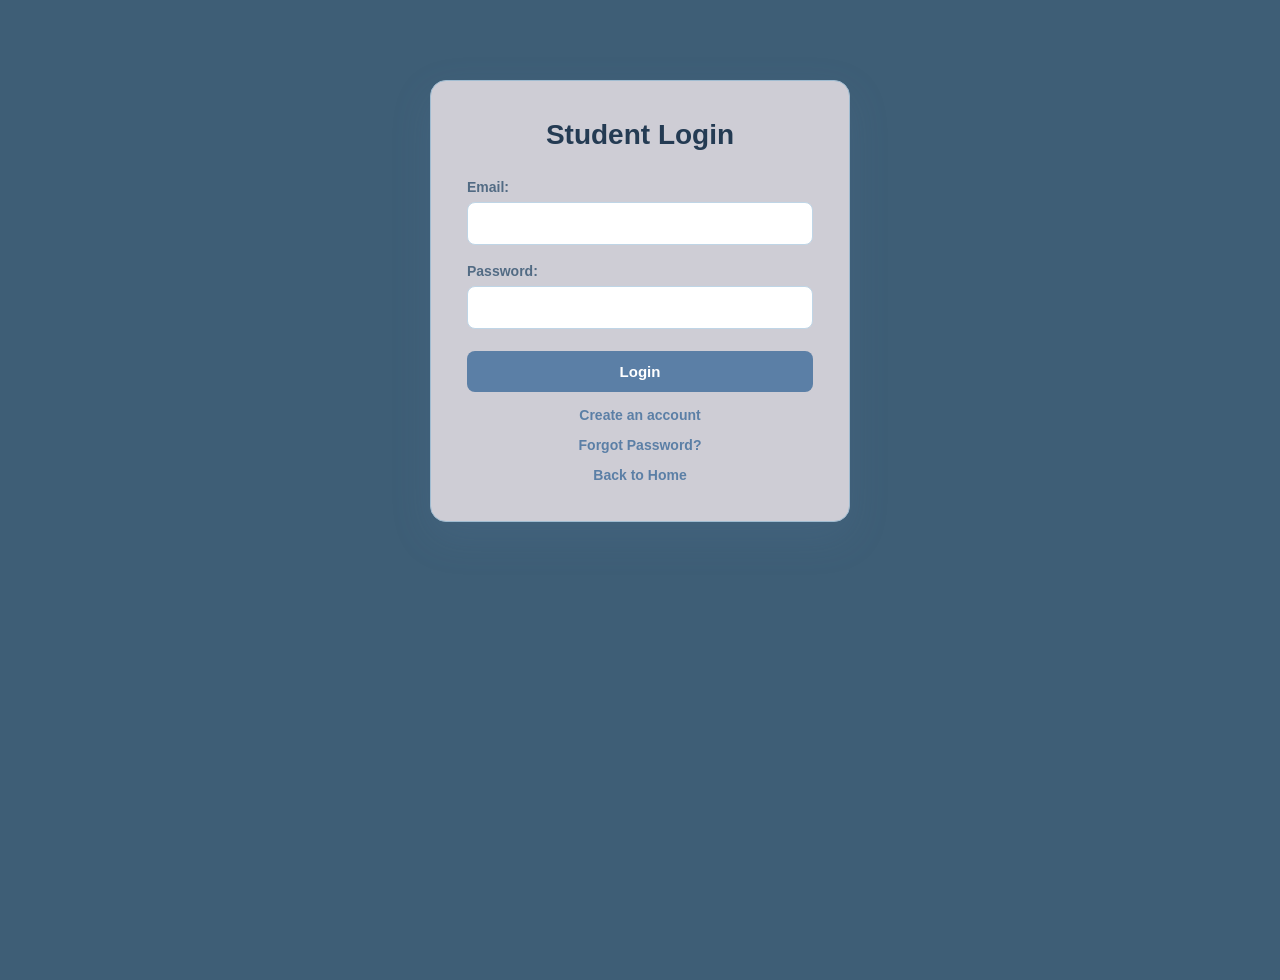
==== dashboard.html @ 6f0c1c0b "Initial project upload" ====
<!DOCTYPE html>
<html>

<head>
    <meta charset="UTF-8">
    <title>Student Dashboard - Grievance Management System</title>
    <link rel="stylesheet" href="css/style.css">
</head>

<body>

    <div class="dashboard-container">

        <!-- ================================
             DASHBOARD HEADER
        ================================= -->

        <div class="dashboard-header">

            <div>
                <span class="dashboard-label">STUDENT PORTAL</span>

                <h1>Student Dashboard</h1>

                <p>
                    Submit, track and manage your grievances.
                </p>
            </div>

            <button
                type="button"
                class="logout-button"
                onclick="logout()">
                Logout
            </button>

        </div>


        <!-- ================================
             QUICK INFO CARDS
        ================================= -->

        <div class="dashboard-cards">

            <div class="dashboard-card">
                <div class="dashboard-card-icon">G</div>

                <div>
                    <span>My Grievances</span>
                    <strong>—</strong>
                </div>
            </div>


            <div class="dashboard-card">
                <div class="dashboard-card-icon">P</div>

                <div>
                    <span>In Progress</span>
                    <strong>—</strong>
                </div>
            </div>


            <div class="dashboard-card">
                <div class="dashboard-card-icon">R</div>

                <div>
                    <span>Resolved</span>
                    <strong>—</strong>
                </div>
            </div>

        </div>


        <!-- ================================
             SUBMIT GRIEVANCE
        ================================= -->

        <div class="dashboard-section">

            <div class="section-header">

                <div>
                    <span class="section-label">NEW REQUEST</span>

                    <h2>Submit a Grievance</h2>

                    <p>
                        Provide the details of your grievance below.
                    </p>
                </div>

            </div>


            <form id="grievanceForm">

                <div class="form-grid">

                    <!-- Category -->
                    <div class="form-group">

                        <label for="categoryId">
                            Category
                        </label>

                        <select id="categoryId" required>

                            <option value="">
                                Select Category
                            </option>

                            <option value="CAT001">
                                Academic
                            </option>

                            <option value="CAT002">
                                Hostel
                            </option>

                            <option value="CAT003">
                                Transport
                            </option>

                            <option value="CAT004">
                                Faculty
                            </option>

                            <option value="CAT005">
                                Food Services
                            </option>

                            <option value="CAT006">
                                IT Support
                            </option>

                            <option value="CAT007">
                                General
                            </option>

                        </select>

                    </div>


                    <!-- Priority -->
                    <div class="form-group">

                        <label for="priority">
                            Priority
                        </label>

                        <select id="priority" required>

                            <option value="LOW">
                                Low
                            </option>

                            <option value="MEDIUM" selected>
                                Medium
                            </option>

                            <option value="HIGH">
                                High
                            </option>

                        </select>

                    </div>

                </div>


                <!-- Subject -->
                <div class="form-group">

                    <label for="subject">
                        Subject
                    </label>

                    <input
                        type="text"
                        id="subject"
                        placeholder="Enter a short title for your grievance"
                        required>

                </div>


                <!-- Description -->
                <div class="form-group">

                    <label for="description">
                        Description
                    </label>

                    <textarea
                        id="description"
                        rows="6"
                        placeholder="Describe your grievance in detail..."
                        required></textarea>

                </div>


                <button
                    type="submit"
                    class="primary-dashboard-button">

                    Submit Grievance

                </button>

            </form>

            <p id="message"></p>

        </div>


        <!-- ================================
             MY GRIEVANCES
        ================================= -->

        <div class="dashboard-section">

            <div class="section-header grievance-header">

                <div>
                    <span class="section-label">
                        TRACK REQUESTS
                    </span>

                    <h2>My Grievances</h2>

                    <p>
                        View the current status of your submitted grievances.
                    </p>
                </div>

                <button
                    type="button"
                    id="loadGrievances"
                    class="outline-dashboard-button">

                    View My Grievances

                </button>

            </div>


            <div id="grievancesList" class="grievances-list"></div>

        </div>


        <!-- ================================
             FOOTER
        ================================= -->

        <div class="dashboard-footer">

            <span>
                Cloud-Based Grievance Management System
            </span>

            <span>
                Student Portal
            </span>

        </div>

    </div>


    <!-- JavaScript -->
    <script src="js/auth.js"></script>
    <script src="js/grievance.js"></script>
    <script src="js/guard.js"></script>

<script>
    if (!checkDashboardAccess("student")) {
        throw new Error("Unauthorized access.");
    }
</script>

<script>

function logout() {

    localStorage.removeItem("accessToken");
    localStorage.removeItem("idToken");
    localStorage.removeItem("refreshToken");
    localStorage.removeItem("userEmail");

    window.location.href = "index.html";
}

</script>

</body>

</html>
---- css/style.css ----
/* ==========================================
   GLOBAL / DARK NAVY THEME
   ========================================== */

* {
    box-sizing: border-box;
}

body {
    font-family: Arial, Helvetica, sans-serif;
    background: #0B1628;
    margin: 0;
    padding: 0;
    color: #F8FAFC;
    min-height: 100vh;
}

/* ==========================================
   LOGIN / FORM CONTAINER
   ========================================== */

.container {
    width: 420px;
    max-width: calc(100% - 32px);
    margin: 80px auto;
    padding: 38px 36px;
    background: #172B46;
    border-radius: 16px;
    box-shadow: 0 15px 40px rgba(0, 0, 0, 0.35);
    border: 1px solid #29415F;
}

/* Page Heading */

.container h1 {
    text-align: center;
    margin: 0 0 28px;
    font-size: 28px;
    font-weight: 700;
    color: #F8FAFC;
}

/* Form Labels */

label {
    display: block;
    margin-top: 18px;
    margin-bottom: 7px;
    font-size: 14px;
    font-weight: 600;
    color: #D8E1EC;
}

/* ==========================================
   INPUTS
   ========================================== */

input,
select,
textarea {
    width: 100%;
    padding: 12px 14px;
    border: 1px solid #17375d;
    border-radius: 8px;
    background: #0F2036;
    color: #F8FAFC;
    font-family: Arial, Helvetica, sans-serif;
    font-size: 15px;
    outline: none;
    transition: border-color 0.2s ease,
                box-shadow 0.2s ease;
}

input::placeholder,
textarea::placeholder {
    color: #8191A6;
}

input:focus,
select:focus,
textarea:focus {
    border-color: #D4A64A;
    box-shadow: 0 0 0 3px rgba(212, 166, 74, 0.15);
}

/* Textarea */

textarea {
    resize: vertical;
    min-height: 110px;
}

/* ==========================================
   BUTTONS
   ========================================== */

button {
    width: 100%;
    padding: 12px 16px;
    margin-top: 22px;
    cursor: pointer;
    border: none;
    border-radius: 8px;
    background: #1E3A5F;
    color: #FFFFFF;
    font-size: 15px;
    font-weight: 600;
    transition: background 0.2s ease,
                transform 0.1s ease;
}

button:hover {
    background: #D4A64A;
    color: #0B1628;
}

button:active {
    transform: translateY(1px);
}

/* ==========================================
   MESSAGES
   ========================================== */

#message {
    margin-top: 16px;
    text-align: center;
    font-size: 14px;
    line-height: 1.5;
}

/* ==========================================
   LOGIN LINKS
   ========================================== */

.container a {
    display: block;
    text-align: center;
    margin-top: 14px;
    color: #D4A64A;
    text-decoration: none;
    font-size: 14px;
    font-weight: 600;
}

.container a:hover {
    color: #E6C36A;
    text-decoration: underline;
}

/* ==========================================
   HOME PAGE
   ========================================== */

.home-container {
    width: 1150px;
    max-width: calc(100% - 40px);
    margin: 60px auto;
    text-align: center;
}

/* Header */

.home-header {
    text-align: center;
    margin-bottom: 45px;
}

.home-header h1 {
    margin: 0 0 14px;
    font-size: 36px;
    font-weight: 700;
    color: #F8FAFC;
    letter-spacing: -0.5px;
}

.home-header h1 span {
    color: #D4A64A;
}

.home-header p {
    margin: 0;
    color: #AAB7C8;
    font-size: 16px;
}

/* Description */

.home-description {
    color: #AAB7C8;
    font-size: 15px;
    line-height: 1.6;
    margin: 15px 0 20px;
}

/* AWS Status */

.aws-status {
    display: inline-block;
    padding: 9px 14px;
    margin: 5px 0 20px;
    border-radius: 8px;
    background: #123A32;
    color: #6EE7B7;
    font-size: 14px;
    font-weight: 600;
}

/* ==========================================
   HOME BUTTONS
   ========================================== */

.home-button {
    display: block;
    width: 100%;
    padding: 12px 16px;
    margin-top: 14px;
    border-radius: 8px;
    background: #1E3A5F;
    color: #FFFFFF !important;
    text-decoration: none;
    font-size: 15px;
    font-weight: 600;
    transition: background 0.2s ease,
                transform 0.1s ease;
}

.home-button:hover {
    background: #D4A64A;
    color: #0B1628 !important;
    text-decoration: none !important;
}

.home-button.secondary {
    background: transparent;
    color: #D4A64A !important;
    border: 1px solid #D4A64A;
}

.home-button.secondary:hover {
    background: #D4A64A;
    color: #0B1628 !important;
}

/* ==========================================
   ROLE CARDS
   ========================================== */

.role-container {
    display: grid;
    grid-template-columns: repeat(3, 1fr);
    gap: 28px;
}

.role-card {
    position: relative;
    background: #1E3A5F;
    border: 1px solid #416487;
    border-radius: 18px;
    padding: 36px 28px 30px;
    text-align: center;
    box-shadow: 0 15px 35px rgba(0, 0, 0, 0.30);
    overflow: hidden;
    transition: transform 0.25s ease,
                box-shadow 0.25s ease,
                border-color 0.25s ease;
}

.role-card::before {
    content: "";
    position: absolute;
    top: 0;
    left: 0;
    right: 0;
    height: 5px;
    background: #D4A64A;
}

.role-card:hover {
    transform: translateY(-6px);
    border-color: #D4A64A;
    box-shadow: 0 20px 45px rgba(0, 0, 0, 0.45);
}
/* ==========================================
   ROLE ICONS
   ========================================== */

.role-icon {
    width: 68px;
    height: 68px;
    margin: 0 auto 18px;
    display: flex;
    align-items: center;
    justify-content: center;
    border-radius: 50%;

    background: #0F2036;
    border: 2px solid #D4A64A;
    color: #E6C36A;

    font-size: 32px;
}

/* ==========================================
   ROLE TITLES
   ========================================== */

.role-card h2 {
    margin: 0 0 12px;
    color: #F8FAFC;
    font-size: 22px;
}

/* ==========================================
   ROLE DESCRIPTION
   ========================================== */

.role-card p {
    min-height: 70px;
    margin: 0;
    color: #AAB7C8;
    font-size: 14px;
    line-height: 1.7;
}

/* ==========================================
   ROLE LOGIN BUTTONS
   ========================================== */

.role-card .home-button {
    display: block;
    width: 100%;
    margin-top: 24px;
    padding: 12px 16px;
    border-radius: 10px;

    background: linear-gradient(
        135deg,
        #E6C36A,
        #D4A64A
    );

    color: #0B1628 !important;
    text-decoration: none;
    font-size: 14px;
    font-weight: 700;

    border: none;

    box-shadow: 0 5px 18px rgba(212, 166, 74, 0.25);

    transition: transform 0.2s ease,
                box-shadow 0.2s ease,
                background 0.2s ease;
}

.role-card .home-button:hover {
    background: linear-gradient(
        135deg,
        #F0D27F,
        #E6C36A
    );

    color: #0B1628 !important;

    transform: translateY(-2px);

    box-shadow: 0 8px 25px rgba(212, 166, 74, 0.45);

    text-decoration: none !important;
}

.role-card .home-button:active {
    transform: translateY(0);
}
/* ==========================================
   GOLD ACCENT
   ========================================== */

.gold-accent {
    color: #D4A64A;
}

.gold-border {
    border-color: #D4A64A;
}

/* ==========================================
   RESPONSIVE
   ========================================== */

@media (max-width: 850px) {

    .role-container {
        grid-template-columns: 1fr;
        max-width: 500px;
        margin: auto;
    }

    .home-container {
        margin: 75px auto;
    }

    .home-header h1 {
        font-size: 28px;
    }
}

@media (max-width: 600px) {

    .container {
        margin: 30px auto;
        padding: 28px 22px;
    }

    .container h1 {
        font-size: 24px;
    }
}
/* ==========================================
   STUDENT DASHBOARD
   ========================================== */

.dashboard-container {
    width: 1150px;
    max-width: calc(100% - 40px);
    margin: 40px auto;
}


/* ==========================================
   DASHBOARD HEADER
   ========================================== */

.dashboard-header {
    display: flex;
    justify-content: space-between;
    align-items: center;
    gap: 20px;
    margin-bottom: 30px;
}

.dashboard-label {
    display: inline-block;
    margin-bottom: 8px;
    color: #D4A64A;
    font-size: 12px;
    font-weight: 700;
    letter-spacing: 1.5px;
}

.dashboard-header h1 {
    margin: 0;
    color: #F8FAFC;
    font-size: 34px;
    font-weight: 700;
}

.dashboard-header p {
    margin: 8px 0 0;
    color: #AAB7C8;
    font-size: 15px;
}


/* ==========================================
   LOGOUT BUTTON
   ========================================== */

.logout-button {
    width: auto;
    min-width: 100px;
    margin: 0;
    padding: 10px 18px;
    background: transparent;
    color: #D4A64A;
    border: 1px solid #D4A64A;
    border-radius: 8px;
}

.logout-button:hover {
    background: #D4A64A;
    color: #0B1628;
}


/* ==========================================
   DASHBOARD SUMMARY CARDS
   ========================================== */

.dashboard-cards {
    display: grid;
    grid-template-columns: repeat(3, 1fr);
    gap: 20px;
    margin-bottom: 25px;
}

.dashboard-card {
    display: flex;
    align-items: center;
    gap: 16px;
    padding: 22px;
    background: #172B46;
    border: 1px solid #29415F;
    border-radius: 14px;
    box-shadow: 0 10px 25px rgba(0, 0, 0, 0.22);
}

.dashboard-card-icon {
    width: 48px;
    height: 48px;

    display: flex;
    align-items: center;
    justify-content: center;

    border-radius: 12px;

    background: #0F2036;
    border: 1px solid #D4A64A;

    color: #D4A64A;
    font-size: 21px;
}

.dashboard-card span {
    display: block;
    margin-bottom: 4px;
    color: #AAB7C8;
    font-size: 13px;
}

.dashboard-card strong {
    color: #F8FAFC;
    font-size: 22px;
}


/* ==========================================
   DASHBOARD SECTIONS
   ========================================== */

.dashboard-section {
    margin-bottom: 25px;
    padding: 30px;

    background: #172B46;
    border: 1px solid #29415F;
    border-radius: 16px;

    box-shadow: 0 12px 30px rgba(0, 0, 0, 0.25);
}

.section-header {
    margin-bottom: 25px;
}

.section-label {
    color: #D4A64A;
    font-size: 11px;
    font-weight: 700;
    letter-spacing: 1.4px;
}

.section-header h2 {
    margin: 6px 0 5px;
    color: #F8FAFC;
    font-size: 23px;
}

.section-header p {
    margin: 0;
    color: #AAB7C8;
    font-size: 14px;
}


/* ==========================================
   FORM GRID
   ========================================== */

.form-grid {
    display: grid;
    grid-template-columns: 1fr 1fr;
    gap: 20px;
}


/* ==========================================
   FORM GROUP
   ========================================== */

.form-group {
    margin-bottom: 20px;
}

.form-group label {
    display: block;
    margin: 0 0 8px;

    color: #D8E1EC;
    font-size: 14px;
    font-weight: 600;
}


/* ==========================================
   DASHBOARD INPUTS
   ========================================== */

.dashboard-section input,
.dashboard-section select,
.dashboard-section textarea {
    width: 100%;
    padding: 13px 14px;

    background: #0F2036;
    border: 1px solid #3A506B;
    border-radius: 9px;

    color: #F8FAFC;
    font-size: 14px;

    outline: none;

    transition:
        border-color 0.2s ease,
        box-shadow 0.2s ease;
}

.dashboard-section input::placeholder,
.dashboard-section textarea::placeholder {
    color: #8191A6;
}

.dashboard-section input:focus,
.dashboard-section select:focus,
.dashboard-section textarea:focus {
    border-color: #D4A64A;

    box-shadow:
        0 0 0 3px rgba(212, 166, 74, 0.14);
}

.dashboard-section textarea {
    resize: vertical;
    min-height: 140px;
}


/* ==========================================
   PRIMARY DASHBOARD BUTTON
   ========================================== */

.primary-dashboard-button {
    width: auto;
    min-width: 190px;

    margin-top: 4px;

    padding: 13px 22px;

    background: linear-gradient(
        135deg,
        #D4A64A,
        #E6C36A
    );

    color: #0B1628;

    border-radius: 9px;
    font-weight: 700;

    box-shadow:
        0 5px 15px rgba(212, 166, 74, 0.25);
}

.primary-dashboard-button:hover {
    background: linear-gradient(
        135deg,
        #E6C36A,
        #D4A64A
    );

    color: #0B1628;

    transform: translateY(-2px);
}


/* ==========================================
   GRIEVANCE HEADER
   ========================================== */

.grievance-header {
    display: flex;
    justify-content: space-between;
    align-items: center;
    gap: 20px;
}


/* ==========================================
   OUTLINE BUTTON
   ========================================== */

.outline-dashboard-button {
    width: auto;
    margin: 0;

    padding: 11px 18px;

    background: transparent;
    color: #D4A64A;

    border: 1px solid #D4A64A;
    border-radius: 8px;

    font-size: 14px;
    font-weight: 600;
}

.outline-dashboard-button:hover {
    background: #D4A64A;
    color: #0B1628;
}


/* ==========================================
   GRIEVANCE LIST
   ========================================== */

.grievances-list {
    margin-top: 10px;
}


/* ==========================================
   MESSAGE
   ========================================== */

#message {
    margin: 15px 0 0;

    color: #D4A64A;
    font-size: 14px;
}


/* ==========================================
   DASHBOARD FOOTER
   ========================================== */

.dashboard-footer {
    display: flex;
    justify-content: space-between;

    padding: 20px 5px;

    color: #718096;
    font-size: 12px;

    border-top: 1px solid #29415F;
}


/* ==========================================
   DASHBOARD RESPONSIVE
   ========================================== */

@media (max-width: 850px) {

    .dashboard-container {
        margin: 30px auto;
    }

    .dashboard-cards {
        grid-template-columns: 1fr;
    }

    .form-grid {
        grid-template-columns: 1fr;
    }

    .grievance-header {
        flex-direction: column;
        align-items: flex-start;
    }

    .dashboard-header {
        align-items: flex-start;
    }

}


@media (max-width: 600px) {

    .dashboard-container {
        max-width: calc(100% - 24px);
        margin: 20px auto;
    }

    .dashboard-section {
        padding: 22px 18px;
    }

    .dashboard-header {
        flex-direction: column;
    }

    .dashboard-header h1 {
        font-size: 28px;
    }

    .dashboard-footer {
        flex-direction: column;
        gap: 8px;
    }

}
/* ==========================================
   SOFT BLUE THEME
   Applies to Home, Login & All Dashboards
   ========================================== */

/* ---------- GLOBAL ---------- */

body {
    background: #3e5e76;
    color: #16293c;
}


/* ---------- LOGIN / FORM CONTAINER ---------- */

.container {
    background: #cecdd5;
    border: 1px solid #a0bcd1;
    box-shadow: 0 15px 40px rgba(91, 127, 166, 0.15);
}

.container h1 {
    color: #243B53;
}

label {
    color: #526B84;
}


/* ---------- INPUTS ---------- */

input,
select,
textarea {
    background: #FFFFFF;
    color: #243B53;
    border: 1px solid #BFD5E6;
}

input::placeholder,
textarea::placeholder {
    color: #8AA0B5;
}

input:focus,
select:focus,
textarea:focus {
    border-color: #6FA8D6;
    box-shadow: 0 0 0 3px rgba(111, 168, 214, 0.15);
}


/* ---------- BUTTONS ---------- */

button {
    background: #5B7FA6;
    color: #FFFFFF;
}

button:hover {
    background: #6FA8D6;
    color: #FFFFFF;
}


/* ---------- LOGIN LINKS ---------- */

.container a {
    color: #5B7FA6;
}

.container a:hover {
    color: #6FA8D6;
}


/* ==========================================
   HOME PAGE
   ========================================== */

.home-header h1 {
    color: #243B53;
}

.home-header h1 span {
    color: #5B7FA6;
}

.home-header p,
.home-description {
    color: #61788F;
}


/* AWS Status */

.aws-status {
    background: #E5F2FA;
    color: #4D8DB8;
}


/* ==========================================
   HOME BUTTONS
   ========================================== */

.home-button {
    display: block;
    width: 100%;
    padding: 12px 16px;
    margin-top: 14px;
    border-radius: 8px;

    background: #4F7196;
    color: #FFFFFF !important;

    text-decoration: none;
    font-size: 15px;
    font-weight: 600;

    transition:
        background 0.2s ease,
        transform 0.1s ease;
}

.home-button:hover {
    background: #3F6082;
    color: #FFFFFF !important;
    text-decoration: none !important;
}

.home-button.secondary {
    background: transparent;
    color: #4F7196 !important;
    border: 1px solid #4F7196;
}

.home-button.secondary:hover {
    background: #DCEAF5;
    color: #3F6082 !important;
}


/* ==========================================
   ROLE CARDS
   ========================================== */

.role-card {
    background: #FFFFFF;
    border: 1px solid #DCEAF5;
    box-shadow: 0 15px 35px rgba(91, 127, 166, 0.15);
}

.role-card::before {
    background: #6FA8D6;
}

.role-card:hover {
    border-color: #6FA8D6;
    box-shadow: 0 20px 45px rgba(91, 127, 166, 0.20);
}


/* Role icons */

.role-icon {
    background: #F0F6FA;
    border: 2px solid #6FA8D6;
    color: #5B7FA6;
}


/* Role titles */

.role-card h2 {
    color: #243B53;
}


/* Role descriptions */

.role-card p {
    color: #61788F;
}


/* Role login buttons */

.role-card .home-button {
    background: #4F7196;
    color: #FFFFFF !important;

    box-shadow: 0 5px 18px rgba(79, 113, 150, 0.20);
}

.role-card .home-button:hover {
    background: #3F6082;
    color: #FFFFFF !important;

    transform: translateY(-2px);

    box-shadow: 0 8px 25px rgba(79, 113, 150, 0.30);
}


/* ==========================================
   REPLACE GOLD ACCENTS WITH BLUE
   ========================================== */

.gold-accent {
    color: #5B7FA6;
}

.gold-border {
    border-color: #6FA8D6;
}


/* ==========================================
   DASHBOARD
   ========================================== */

.dashboard-container {
    background: transparent;
}


/* Dashboard header */

.dashboard-label {
    color: #5B7FA6;
}

.dashboard-header h1 {
    color: #243B53;
}

.dashboard-header p {
    color: #61788F;
}


/* ==========================================
   LOGOUT BUTTON
   ========================================== */

.logout-button {
    background: transparent;
    color: #5B7FA6;
    border: 1px solid #6FA8D6;
}

.logout-button:hover {
    background: #6FA8D6;
    color: #FFFFFF;
}


/* ==========================================
   DASHBOARD SUMMARY CARDS
   ========================================== */

.dashboard-card {
    background: #FFFFFF;
    border: 1px solid #DCEAF5;
    box-shadow: 0 10px 25px rgba(91, 127, 166, 0.10);
}

.dashboard-card-icon {
    background: #F0F6FA;
    border: 1px solid #6FA8D6;
    color: #5B7FA6;
}

.dashboard-card span {
    color: #61788F;
}

.dashboard-card strong {
    color: #243B53;
}


/* ==========================================
   DASHBOARD SECTIONS
   ========================================== */

.dashboard-section {
    background: #FFFFFF;
    border: 1px solid #DCEAF5;
    box-shadow: 0 12px 30px rgba(91, 127, 166, 0.12);
}


/* Section headings */

.section-label {
    color: #5B7FA6;
}

.section-header h2 {
    color: #243B53;
}

.section-header p {
    color: #61788F;
}


/* ==========================================
   FORM GROUPS
   ========================================== */

.form-group label {
    color: #526B84;
}


/* ==========================================
   DASHBOARD INPUTS
   ========================================== */

.dashboard-section input,
.dashboard-section select,
.dashboard-section textarea {
    background: #FFFFFF;
    border: 1px solid #BFD5E6;
    color: #243B53;
}

.dashboard-section input::placeholder,
.dashboard-section textarea::placeholder {
    color: #8AA0B5;
}

.dashboard-section input:focus,
.dashboard-section select:focus,
.dashboard-section textarea:focus {
    border-color: #6FA8D6;

    box-shadow:
        0 0 0 3px rgba(111, 168, 214, 0.14);
}


/* ==========================================
   PRIMARY DASHBOARD BUTTON
   ========================================== */

.primary-dashboard-button {
    background: linear-gradient(
        135deg,
        #6FA8D6,
        #5B7FA6
    );

    color: #FFFFFF;

    box-shadow:
        0 5px 15px rgba(91, 127, 166, 0.20);
}

.primary-dashboard-button:hover {
    background: linear-gradient(
        135deg,
        #7DB5DE,
        #6FA8D6
    );

    color: #FFFFFF;
}


/* ==========================================
   OUTLINE BUTTON
   ========================================== */

.outline-dashboard-button {
    background: transparent;
    color: #5B7FA6;
    border: 1px solid #6FA8D6;
}

.outline-dashboard-button:hover {
    background: #DCEAF5;
    color: #3F668C;
}


/* ==========================================
   MESSAGE
   ========================================== */

#message {
    color: #5B7FA6;
}


/* ==========================================
   DASHBOARD FOOTER
   ========================================== */

.dashboard-footer {
    color: #7A90A5;
    border-top: 1px solid #DCEAF5;
}
/* =========================================================
   FINAL COMMON BLUE THEME
   Home + Student Dashboard + Staff Dashboard + Admin Dashboard
   ========================================================= */

:root {
    --main-blue: #1E4F7A;
    --dark-blue: #163E61;
    --light-blue: #DCEAF5;
    --page-bg: #F4F8FB;
    --white: #FFFFFF;
    --text-dark: #243B53;
    --text-light: #61788F;
    --border-blue: #BFD5E6;
}


/* =========================================================
   HOME PAGE
   ========================================================= */

.home-button {
    background: #1E4F7A !important;
    color: #FFFFFF !important;
    border: 1px solid #1E4F7A !important;
}

.home-button:hover {
    background: #163E61 !important;
    color: #FFFFFF !important;
    border-color: #163E61 !important;
}

.home-button.secondary {
    background: #FFFFFF !important;
    color: #1E4F7A !important;
    border: 1px solid #1E4F7A !important;
}

.home-button.secondary:hover {
    background: #DCEAF5 !important;
    color: #163E61 !important;
}


/* Role cards on Home */
.role-card .home-button {
    background: #1E4F7A !important;
    color: #FFFFFF !important;
    box-shadow: 0 5px 18px rgba(30, 79, 122, 0.20) !important;
}

.role-card .home-button:hover {
    background: #163E61 !important;
    color: #FFFFFF !important;
}


/* =========================================================
   ALL DASHBOARDS
   ========================================================= */

.dashboard-container {
    background: #F4F8FB !important;
}


/* Dashboard Header */

.dashboard-header {
    background: #1E4F7A !important;
    color: #FFFFFF !important;
    border-color: #1E4F7A !important;
    box-shadow: 0 8px 25px rgba(30, 79, 122, 0.18) !important;
}

.dashboard-header h1,
.dashboard-header p {
    color: #FFFFFF !important;
}


/* Dashboard Cards */

.dashboard-card {
    background: #FFFFFF !important;
    border: 1px solid #DCEAF5 !important;
    color: #243B53 !important;
}

.dashboard-card-icon {
    background: #DCEAF5 !important;
    color: #1E4F7A !important;
}

.dashboard-card span {
    color: #61788F !important;
}

.dashboard-card strong {
    color: #1E4F7A !important;
}


/* Dashboard Sections */

.dashboard-section {
    background: #FFFFFF !important;
    border: 1px solid #DCEAF5 !important;
    box-shadow: 0 6px 20px rgba(30, 79, 122, 0.08) !important;
}

.dashboard-section h2,
.section-header h2 {
    color: #1E4F7A !important;
}

.dashboard-section p,
.section-header p {
    color: #61788F !important;
}


/* =========================================================
   DASHBOARD INPUTS
   ========================================================= */

.dashboard-section input,
.dashboard-section select,
.dashboard-section textarea {
    background: #FFFFFF !important;
    color: #243B53 !important;
    border: 1px solid #BFD5E6 !important;
}

.dashboard-section input:focus,
.dashboard-section select:focus,
.dashboard-section textarea:focus {
    border-color: #1E4F7A !important;
    box-shadow: 0 0 0 3px rgba(30, 79, 122, 0.12) !important;
    outline: none !important;
}

.dashboard-section label,
.form-group label {
    color: #243B53 !important;
}


/* =========================================================
   DASHBOARD BUTTONS
   ========================================================= */

/* Main buttons */

.primary-dashboard-button {
    width: auto !important;
    min-width: 150px !important;

    padding: 9px 18px !important;

    background: #1E4F7A !important;
    color: #FFFFFF !important;

    border: none !important;
    border-radius: 7px !important;

    font-size: 14px !important;
    font-weight: 600 !important;

    cursor: pointer;
    transition: 0.2s ease;
}

.primary-dashboard-button:hover {
    background: #163E61 !important;
}


/* Outline buttons */

.outline-dashboard-button {
    width: auto !important;
    min-width: 130px !important;

    padding: 8px 18px !important;

    background: #FFFFFF !important;
    color: #1E4F7A !important;

    border: 1px solid #1E4F7A !important;
    border-radius: 7px !important;

    font-size: 14px !important;
    font-weight: 600 !important;

    cursor: pointer;
}

.outline-dashboard-button:hover {
    background: #DCEAF5 !important;
    color: #163E61 !important;
}


/* Any normal button inside dashboard */

.dashboard-section button {
    width: auto !important;
    min-width: 150px !important;

    padding: 9px 18px !important;

    background: #1E4F7A !important;
    color: #FFFFFF !important;

    border: none !important;
    border-radius: 7px !important;

    font-size: 14px !important;
    font-weight: 600 !important;

    cursor: pointer;
}

.dashboard-section button:hover {
    background: #163E61 !important;
}


/* =========================================================
   LOGOUT BUTTON
   ========================================================= */

.logout-button {
    background: #1E4F7A !important;
    color: #FFFFFF !important;

    border: none !important;
    border-radius: 7px !important;

    padding: 8px 16px !important;
    font-size: 14px !important;
}

.logout-button:hover {
    background: #163E61 !important;
}


/* =========================================================
   GRIEVANCE LIST
   ========================================================= */

.grievances-list {
    background: #F8FBFD !important;
    border: 1px solid #DCEAF5 !important;
}

.grievance-header {
    background: #DCEAF5 !important;
    color: #1E4F7A !important;
}


/* =========================================================
   MESSAGES / FOOTER
   ========================================================= */

#message,
#statusMessage,
#updateMessage,
#assignMessage {
    color: #61788F !important;
}

.dashboard-footer {
    color: #61788F !important;
}
/* ==========================================
   STUDENT DASHBOARD - COMMON BLUE THEME
   ========================================== */

.dashboard-container {
    background: #F4F8FB !important;
    color: #243B53 !important;
}

.dashboard-header {
    background: #1E4F7A !important;
    color: #FFFFFF !important;
}

.dashboard-header h1,
.dashboard-header p,
.dashboard-label {
    color: #FFFFFF !important;
}

.dashboard-label {
    color: #DCEAF5 !important;
}

.dashboard-card {
    background: #FFFFFF !important;
    border: 1px solid #DCEAF5 !important;
    color: #243B53 !important;
}

.dashboard-card-icon {
    background: #DCEAF5 !important;
    color: #1E4F7A !important;
}

.dashboard-card span {
    color: #61788F !important;
}

.dashboard-card strong {
    color: #1E4F7A !important;
}

.dashboard-section {
    background: #FFFFFF !important;
    border: 1px solid #DCEAF5 !important;
}

.section-label {
    color: #1E4F7A !important;
}

.section-header h2 {
    color: #1E4F7A !important;
}

.section-header p {
    color: #61788F !important;
}

.form-group label {
    color: #243B53 !important;
}

.form-group input,
.form-group select,
.form-group textarea {
    background: #FFFFFF !important;
    color: #243B53 !important;
    border: 1px solid #BFD5E6 !important;
}

.form-group input::placeholder,
.form-group textarea::placeholder {
    color: #8AA0B5 !important;
}

.form-group input:focus,
.form-group select:focus,
.form-group textarea:focus {
    border-color: #1E4F7A !important;
    box-shadow: 0 0 0 3px rgba(30, 79, 122, 0.12) !important;
}

.primary-dashboard-button {
    width: auto !important;
    min-width: 150px !important;
    background: #1E4F7A !important;
    color: #FFFFFF !important;
    border: none !important;
    padding: 10px 20px !important;
    border-radius: 7px !important;
    font-size: 14px !important;
}

.primary-dashboard-button:hover {
    background: #163E61 !important;
}

.outline-dashboard-button {
    width: auto !important;
    min-width: 150px !important;
    background: #FFFFFF !important;
    color: #1E4F7A !important;
    border: 1px solid #1E4F7A !important;
    padding: 10px 20px !important;
    border-radius: 7px !important;
    font-size: 14px !important;
}

.outline-dashboard-button:hover {
    background: #1E4F7A !important;
    color: #FFFFFF !important;
}

.logout-button {
    width: auto !important;
    background: #FFFFFF !important;
    color: #1E4F7A !important;
    border: 1px solid #FFFFFF !important;
    padding: 9px 18px !important;
    border-radius: 7px !important;
    font-size: 14px !important;
}

.logout-button:hover {
    background: #163E61 !important;
    color: #FFFFFF !important;
}

.grievances-list {
    background: #FFFFFF !important;
    color: #243B53 !important;
}

#message {
    color: #1E4F7A !important;
}

.dashboard-footer {
    color: #61788F !important;
}
/* ==========================================
   HOME PAGE - REFERENCE DESIGN
   ========================================== */

.home-page {
    min-height: 100vh;
    background: linear-gradient(
        135deg,
        #163E61,
        #1E4F7A
    );
    padding: 65px 40px 80px;
    box-sizing: border-box;
}


/* ==========================================
   HOME HEADER
   ========================================== */

.home-header {
    text-align: center;
    max-width: 1100px;
    margin: 0 auto 55px;
}

.home-header h1 {
    margin: 0;
    font-size: 44px;
    line-height: 1.2;
    font-weight: 700;
    color: #FFFFFF;
    letter-spacing: -0.5px;
}

.home-header h1 span {
    color: #6FA8D6;
}

.home-header p {
    margin: 22px auto 0;
    color: #A9D2F2;
    font-size: 20px;
    line-height: 1.6;
}


/* ==========================================
   ROLE CARDS
   ========================================== */

.role-cards {
    max-width: 1280px;
    margin: 0 auto;
    display: grid;
    grid-template-columns: repeat(3, 1fr);
    gap: 28px;
}


/* ==========================================
   INDIVIDUAL CARD
   ========================================== */

.role-card {
    background: #FFFFFF;
    border-radius: 16px;
    padding: 36px 38px 38px;
    text-align: center;

    min-height: 350px;

    display: flex;
    flex-direction: column;
    align-items: center;

    box-shadow: 0 12px 30px rgba(0, 0, 0, 0.16);

    transition: transform 0.2s ease,
                box-shadow 0.2s ease;
}

.role-card:hover {
    transform: translateY(-5px);
    box-shadow: 0 18px 38px rgba(0, 0, 0, 0.20);
}


/* ==========================================
   ICON
   ========================================== */

.role-icon {
    width: 92px;
    height: 92px;

    border-radius: 50%;

    background: #F4F8FB;
    border: 2px solid #6FA8D6;

    display: flex;
    align-items: center;
    justify-content: center;

    font-size: 45px;

    margin-bottom: 22px;
}


/* ==========================================
   CARD TITLE
   ========================================== */

.role-card h2 {
    margin: 0 0 16px;

    color: #163E61;

    font-size: 30px;
    font-weight: 700;
}


/* ==========================================
   CARD DESCRIPTION
   ========================================== */

.role-card p {
    margin: 0;

    max-width: 360px;

    color: #587493;

    font-size: 17px;
    line-height: 1.6;

    flex: 1;
}


/* ==========================================
   LOGIN BUTTON
   ========================================== */

.home-button {
    display: block;

    width: 100%;
    max-width: 390px;

    margin-top: 30px;

    padding: 13px 20px;

    background: #1E4F7A;
    color: #FFFFFF;

    border: none;
    border-radius: 10px;

    text-align: center;
    text-decoration: none;

    font-size: 17px;
    font-weight: 600;

    box-sizing: border-box;

    transition: background 0.2s ease,
                transform 0.2s ease;
}

.home-button:hover {
    background: #163E61;
    color: #FFFFFF;

    transform: translateY(-1px);
}


/* ==========================================
   RESPONSIVE
   ========================================== */

@media (max-width: 900px) {

    .home-page {
        padding: 50px 25px 60px;
    }

    .home-header h1 {
        font-size: 36px;
    }

    .home-header p {
        font-size: 18px;
    }

    .role-cards {
        grid-template-columns: 1fr;
        max-width: 520px;
    }

    .role-card {
        min-height: auto;
    }
}


@media (max-width: 500px) {

    .home-page {
        padding: 40px 16px 50px;
    }

    .home-header {
        margin-bottom: 35px;
    }

    .home-header h1 {
        font-size: 29px;
    }

    .home-header p {
        font-size: 16px;
    }

    .role-card {
        padding: 30px 24px;
    }

    .role-card h2 {
        font-size: 26px;
    }

    .role-card p {
        font-size: 16px;
    }

    .home-button {
        font-size: 16px;
    }
}
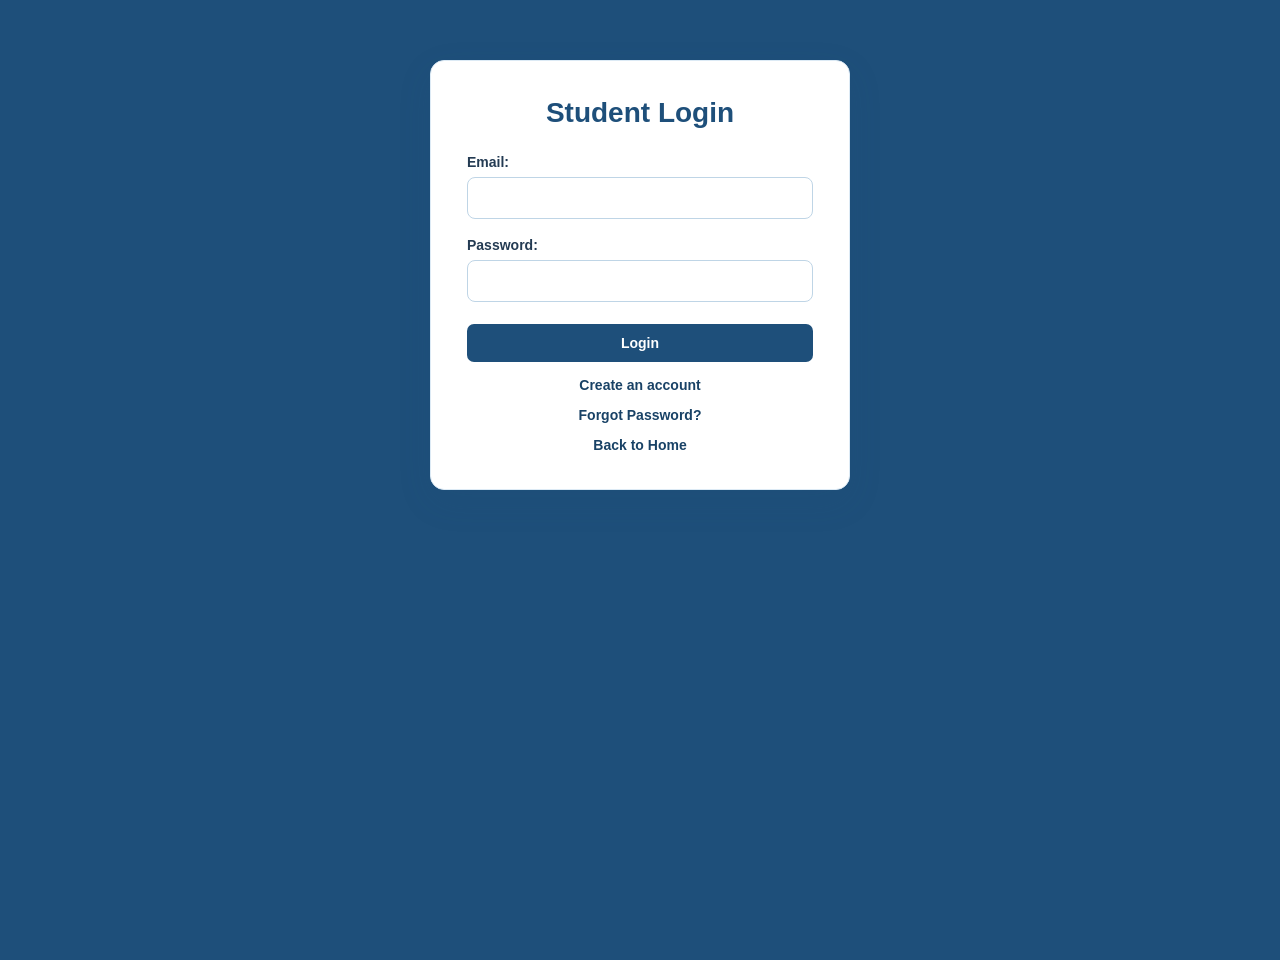
==== commit e304a441: "Add files via upload" ====
--- a/dashboard.html
+++ b/dashboard.html
@@ -1,306 +1,1070 @@
 <!DOCTYPE html>
-<html>
+<html lang="en">
 
 <head>
     <meta charset="UTF-8">
+    <meta name="viewport" content="width=device-width, initial-scale=1.0">
+
     <title>Student Dashboard - Grievance Management System</title>
+
     <link rel="stylesheet" href="css/style.css">
+
+    <style>
+        /* =====================================
+           GENERAL LAYOUT
+        ===================================== */
+
+        * {
+            box-sizing: border-box;
+        }
+
+        body {
+            margin: 0;
+            padding: 0;
+            background: #F4F8FB;
+            color: #243B53;
+            font-family: Arial, Helvetica, sans-serif;
+        }
+
+        .student-layout {
+            display: flex;
+            min-height: 100vh;
+        }
+
+        /* =====================================
+           SIDEBAR
+        ===================================== */
+
+        .student-sidebar {
+            width: 255px;
+            min-width: 255px;
+            background: #1E4F7A;
+            color: #FFFFFF;
+            padding: 24px 16px;
+
+            display: flex;
+            flex-direction: column;
+
+            box-sizing: border-box;
+        }
+
+        .student-brand {
+            text-align: center;
+            padding: 10px 8px 28px;
+            border-bottom: 1px solid rgba(255, 255, 255, 0.25);
+        }
+
+        .student-brand-icon {
+            width: 48px;
+            height: 48px;
+            margin: 0 auto 12px;
+
+            display: flex;
+            align-items: center;
+            justify-content: center;
+
+            border-radius: 12px;
+            background: #FFFFFF;
+            color: #1E4F7A;
+
+            font-size: 24px;
+            font-weight: 700;
+        }
+
+        .student-brand h2 {
+            margin: 0;
+            color: #FFFFFF;
+            font-size: 21px;
+            line-height: 1.5;
+        }
+
+        .student-brand p {
+            margin: 5px 0 0;
+            color: #DCEAF5;
+            font-size: 13px;
+        }
+
+        .student-sidebar-label {
+            margin: 30px 12px 15px;
+            color: #DCEAF5;
+            font-size: 12px;
+            letter-spacing: 1.5px;
+            font-weight: 600;
+        }
+
+        .student-nav {
+            display: flex;
+            flex-direction: column;
+            gap: 10px;
+        }
+
+        .student-nav a {
+            display: flex;
+            align-items: center;
+            gap: 12px;
+
+            padding: 14px 12px;
+            border-radius: 9px;
+
+            color: #FFFFFF;
+            text-decoration: none;
+
+            font-size: 14px;
+            font-weight: 600;
+
+            cursor: pointer;
+            transition: background 0.2s ease;
+        }
+
+        .student-nav a:hover {
+            background: rgba(255, 255, 255, 0.15);
+        }
+
+        .student-nav a.active {
+            background: #FFFFFF;
+            color: #1E4F7A;
+        }
+
+        .student-nav-icon {
+            width: 28px;
+            height: 28px;
+            flex-shrink: 0;
+
+            display: flex;
+            align-items: center;
+            justify-content: center;
+
+            border-radius: 7px;
+            background: rgba(255, 255, 255, 0.15);
+
+            font-size: 13px;
+        }
+
+        .student-nav a.active .student-nav-icon {
+            background: #DCEAF5;
+            color: #1E4F7A;
+        }
+
+        .student-sidebar-bottom {
+            margin-top: auto;
+            padding-top: 35px;
+        }
+
+        .student-logout {
+            width: 100%;
+            padding: 12px;
+            margin: 0;
+
+            border: 1px solid rgba(255, 255, 255, 0.6);
+            border-radius: 8px;
+
+            background: transparent;
+            color: #FFFFFF;
+
+            font-size: 14px;
+            font-weight: 600;
+
+            cursor: pointer;
+            transition: background 0.2s ease;
+        }
+
+        .student-logout:hover {
+            background: #FFFFFF;
+            color: #1E4F7A;
+        }
+
+        /* =====================================
+           MAIN CONTENT
+        ===================================== */
+
+        .student-main {
+            flex: 1;
+            min-width: 0;
+            padding: 30px 36px;
+        }
+
+        /* =====================================
+           SECTION NAVIGATION
+        ===================================== */
+
+        .student-page-section {
+            display: none;
+        }
+
+        .student-page-section.active-section {
+            display: block;
+        }
+
+        /* =====================================
+           PAGE HEADER
+        ===================================== */
+
+        .student-page-header {
+            display: flex;
+            justify-content: space-between;
+            align-items: center;
+            gap: 20px;
+
+            margin-bottom: 28px;
+            padding-bottom: 22px;
+
+            border-bottom: 1px solid #DCEAF5;
+        }
+
+        .student-page-header h1 {
+            margin: 0;
+            color: #1E4F7A;
+            font-size: 30px;
+        }
+
+        .student-page-header p {
+            margin: 8px 0 0;
+            color: #61788F;
+            font-size: 14px;
+            line-height: 1.6;
+        }
+
+        .student-portal-badge {
+            padding: 10px 16px;
+            border-radius: 25px;
+
+            background: #DCEAF5;
+            color: #1E4F7A;
+
+            font-size: 12px;
+            font-weight: 700;
+            white-space: nowrap;
+        }
+
+        /* =====================================
+           SUMMARY CARDS
+        ===================================== */
+
+        .student-summary-cards {
+            display: grid;
+            grid-template-columns: repeat(3, minmax(0, 1fr));
+            gap: 20px;
+            margin-bottom: 26px;
+        }
+
+        .student-summary-card {
+            display: flex;
+            align-items: center;
+            gap: 15px;
+
+            padding: 22px;
+
+            background: #FFFFFF;
+            border: 1px solid #DCEAF5;
+            border-radius: 13px;
+
+            box-shadow: 0 5px 18px rgba(30, 79, 122, 0.06);
+        }
+
+        .student-summary-icon {
+            width: 48px;
+            height: 48px;
+            flex-shrink: 0;
+
+            display: flex;
+            align-items: center;
+            justify-content: center;
+
+            border-radius: 10px;
+            background: #DCEAF5;
+            color: #1E4F7A;
+
+            font-size: 21px;
+        }
+
+        .student-summary-card span {
+            display: block;
+            margin-bottom: 7px;
+
+            color: #61788F;
+            font-size: 13px;
+        }
+
+        .student-summary-card strong {
+            color: #1E4F7A;
+            font-size: 23px;
+        }
+
+        /* =====================================
+           CONTENT CARDS
+        ===================================== */
+
+        .student-content-card {
+            margin-bottom: 25px;
+            padding: 28px;
+
+            background: #FFFFFF;
+            border: 1px solid #DCEAF5;
+            border-radius: 14px;
+
+            box-shadow: 0 5px 18px rgba(30, 79, 122, 0.06);
+        }
+
+        .student-section-heading {
+            margin-bottom: 25px;
+        }
+
+        .student-section-label {
+            color: #1E4F7A;
+            font-size: 11px;
+            font-weight: 700;
+            letter-spacing: 1.4px;
+        }
+
+        .student-section-heading h2 {
+            margin: 7px 0;
+            color: #1E4F7A;
+            font-size: 23px;
+        }
+
+        .student-section-heading p {
+            margin: 0;
+            color: #61788F;
+            font-size: 14px;
+            line-height: 1.6;
+        }
+
+        /* =====================================
+           GRIEVANCE FORM
+        ===================================== */
+
+        .student-form-grid {
+            display: grid;
+            grid-template-columns: repeat(2, minmax(0, 1fr));
+            gap: 20px;
+        }
+
+        .student-form-group {
+            margin-bottom: 20px;
+        }
+
+        .student-form-group label {
+            display: block;
+            margin-bottom: 8px;
+
+            color: #243B53;
+            font-size: 14px;
+            font-weight: 600;
+        }
+
+        .student-form-group input,
+        .student-form-group select,
+        .student-form-group textarea {
+            display: block;
+            width: 100%;
+            padding: 12px 14px;
+
+            border: 1px solid #BFD5E6;
+            border-radius: 8px;
+
+            background: #FFFFFF;
+            color: #243B53;
+
+            font-family: Arial, Helvetica, sans-serif;
+            font-size: 14px;
+        }
+
+        .student-form-group input:focus,
+        .student-form-group select:focus,
+        .student-form-group textarea:focus {
+            outline: none;
+            border-color: #1E4F7A;
+            box-shadow: 0 0 0 3px rgba(30, 79, 122, 0.1);
+        }
+
+        .student-form-group input::placeholder,
+        .student-form-group textarea::placeholder {
+            color: #8AA0B5;
+        }
+
+        .student-form-group textarea {
+            min-height: 130px;
+            resize: vertical;
+        }
+
+        /* =====================================
+           BUTTONS
+        ===================================== */
+
+        .student-primary-button,
+        .student-outline-button {
+            width: auto;
+            min-width: 150px;
+
+            margin: 0;
+            padding: 11px 20px;
+
+            border-radius: 7px;
+
+            font-size: 14px;
+            font-weight: 600;
+
+            cursor: pointer;
+            transition: background 0.2s ease;
+        }
+
+        .student-primary-button {
+            background: #1E4F7A;
+            color: #FFFFFF;
+            border: 1px solid #1E4F7A;
+        }
+
+        .student-primary-button:hover {
+            background: #163E61;
+        }
+
+        .student-outline-button {
+            background: #FFFFFF;
+            color: #1E4F7A;
+            border: 1px solid #1E4F7A;
+        }
+
+        .student-outline-button:hover {
+            background: #DCEAF5;
+        }
+
+        /* =====================================
+           MY GRIEVANCES
+        ===================================== */
+
+        .student-grievance-header {
+            display: flex;
+            justify-content: space-between;
+            align-items: center;
+            gap: 20px;
+        }
+
+        .student-grievances-list {
+            margin-top: 20px;
+            color: #243B53;
+        }
+
+        .student-message {
+            margin-top: 15px;
+            color: #1E4F7A;
+            font-size: 14px;
+            line-height: 1.5;
+        }
+
+        /* =====================================
+           FOOTER
+        ===================================== */
+
+        .student-footer {
+            display: flex;
+            justify-content: space-between;
+            gap: 15px;
+
+            padding: 20px 5px;
+
+            border-top: 1px solid #DCEAF5;
+            color: #61788F;
+
+            font-size: 12px;
+        }
+
+        /* =====================================
+           RESPONSIVE DESIGN
+        ===================================== */
+
+        @media (max-width: 1000px) {
+            .student-sidebar {
+                width: 220px;
+                min-width: 220px;
+            }
+
+            .student-main {
+                padding: 25px 22px;
+            }
+
+            .student-summary-cards {
+                grid-template-columns: 1fr;
+            }
+        }
+
+        @media (max-width: 700px) {
+            .student-layout {
+                flex-direction: column;
+            }
+
+            .student-sidebar {
+                width: 100%;
+                min-width: 0;
+                padding: 16px;
+            }
+
+            .student-brand {
+                padding-bottom: 16px;
+            }
+
+            .student-sidebar-label {
+                margin-top: 18px;
+            }
+
+            .student-nav {
+                display: grid;
+                grid-template-columns: repeat(2, minmax(0, 1fr));
+            }
+
+            .student-sidebar-bottom {
+                margin-top: 18px;
+                padding-top: 0;
+            }
+
+            .student-main {
+                padding: 22px 15px;
+            }
+
+            .student-page-header {
+                align-items: flex-start;
+            }
+
+            .student-page-header h1 {
+                font-size: 25px;
+            }
+
+            .student-portal-badge {
+                display: none;
+            }
+
+            .student-form-grid {
+                grid-template-columns: 1fr;
+                gap: 0;
+            }
+
+            .student-content-card {
+                padding: 22px 18px;
+            }
+
+            .student-grievance-header {
+                align-items: flex-start;
+                flex-direction: column;
+            }
+
+            .student-footer {
+                flex-direction: column;
+            }
+        }
+    </style>
 </head>
 
 <body>
 
-    <div class="dashboard-container">
-
-        <!-- ================================
-             DASHBOARD HEADER
-        ================================= -->
-
-        <div class="dashboard-header">
-
-            <div>
-                <span class="dashboard-label">STUDENT PORTAL</span>
-
-                <h1>Student Dashboard</h1>
-
-                <p>
-                    Submit, track and manage your grievances.
-                </p>
+    <div class="student-layout">
+
+        <!-- =====================================
+             SIDEBAR
+        ===================================== -->
+
+        <aside class="student-sidebar">
+
+            <div class="student-brand">
+
+                <div class="student-brand-icon">G</div>
+
+                <h2>
+                    Grievance<br>
+                    Management System
+                </h2>
+
+                <p>Student workspace</p>
+
             </div>
 
-            <button
-                type="button"
-                class="logout-button"
-                onclick="logout()">
-                Logout
-            </button>
-
-        </div>
-
-
-        <!-- ================================
-             QUICK INFO CARDS
-        ================================= -->
-
-        <div class="dashboard-cards">
-
-            <div class="dashboard-card">
-                <div class="dashboard-card-icon">G</div>
-
-                <div>
-                    <span>My Grievances</span>
-                    <strong>—</strong>
-                </div>
+            <div class="student-sidebar-label">
+                STUDENT PORTAL
             </div>
 
-
-            <div class="dashboard-card">
-                <div class="dashboard-card-icon">P</div>
-
-                <div>
-                    <span>In Progress</span>
-                    <strong>—</strong>
-                </div>
-            </div>
-
-
-            <div class="dashboard-card">
-                <div class="dashboard-card-icon">R</div>
-
-                <div>
-                    <span>Resolved</span>
-                    <strong>—</strong>
-                </div>
-            </div>
-
-        </div>
-
-
-        <!-- ================================
-             SUBMIT GRIEVANCE
-        ================================= -->
-
-        <div class="dashboard-section">
-
-            <div class="section-header">
-
-                <div>
-                    <span class="section-label">NEW REQUEST</span>
-
-                    <h2>Submit a Grievance</h2>
-
-                    <p>
-                        Provide the details of your grievance below.
-                    </p>
-                </div>
-
-            </div>
-
-
-            <form id="grievanceForm">
-
-                <div class="form-grid">
-
-                    <!-- Category -->
-                    <div class="form-group">
-
-                        <label for="categoryId">
-                            Category
-                        </label>
-
-                        <select id="categoryId" required>
-
-                            <option value="">
-                                Select Category
-                            </option>
-
-                            <option value="CAT001">
-                                Academic
-                            </option>
-
-                            <option value="CAT002">
-                                Hostel
-                            </option>
-
-                            <option value="CAT003">
-                                Transport
-                            </option>
-
-                            <option value="CAT004">
-                                Faculty
-                            </option>
-
-                            <option value="CAT005">
-                                Food Services
-                            </option>
-
-                            <option value="CAT006">
-                                IT Support
-                            </option>
-
-                            <option value="CAT007">
-                                General
-                            </option>
-
-                        </select>
-
-                    </div>
-
-
-                    <!-- Priority -->
-                    <div class="form-group">
-
-                        <label for="priority">
-                            Priority
-                        </label>
-
-                        <select id="priority" required>
-
-                            <option value="LOW">
-                                Low
-                            </option>
-
-                            <option value="MEDIUM" selected>
-                                Medium
-                            </option>
-
-                            <option value="HIGH">
-                                High
-                            </option>
-
-                        </select>
-
-                    </div>
-
-                </div>
-
-
-                <!-- Subject -->
-                <div class="form-group">
-
-                    <label for="subject">
-                        Subject
-                    </label>
-
-                    <input
-                        type="text"
-                        id="subject"
-                        placeholder="Enter a short title for your grievance"
-                        required>
-
-                </div>
-
-
-                <!-- Description -->
-                <div class="form-group">
-
-                    <label for="description">
-                        Description
-                    </label>
-
-                    <textarea
-                        id="description"
-                        rows="6"
-                        placeholder="Describe your grievance in detail..."
-                        required></textarea>
-
-                </div>
-
-
-                <button
-                    type="submit"
-                    class="primary-dashboard-button">
-
+            <nav class="student-nav">
+
+                <a href="#studentDashboard"
+                   class="active"
+                   data-section="studentDashboard">
+
+                    <span class="student-nav-icon">H</span>
+                    Dashboard
+
+                </a>
+
+                <a href="#submitGrievanceSection"
+                   data-section="submitGrievanceSection">
+
+                    <span class="student-nav-icon">S</span>
                     Submit Grievance
 
-                </button>
-
-            </form>
-
-            <p id="message"></p>
-
-        </div>
-
-
-        <!-- ================================
-             MY GRIEVANCES
-        ================================= -->
-
-        <div class="dashboard-section">
-
-            <div class="section-header grievance-header">
-
-                <div>
-                    <span class="section-label">
-                        TRACK REQUESTS
-                    </span>
-
-                    <h2>My Grievances</h2>
-
-                    <p>
-                        View the current status of your submitted grievances.
-                    </p>
-                </div>
+                </a>
+
+                <a href="#myGrievancesSection"
+                   data-section="myGrievancesSection">
+
+                    <span class="student-nav-icon">G</span>
+                    My Grievances
+
+                </a>
+
+            </nav>
+
+            <div class="student-sidebar-bottom">
 
                 <button
                     type="button"
-                    id="loadGrievances"
-                    class="outline-dashboard-button">
-
-                    View My Grievances
+                    class="student-logout"
+                    onclick="logout()">
+
+                    Logout
 
                 </button>
 
             </div>
 
-
-            <div id="grievancesList" class="grievances-list"></div>
-
-        </div>
-
-
-        <!-- ================================
-             FOOTER
-        ================================= -->
-
-        <div class="dashboard-footer">
-
-            <span>
-                Cloud-Based Grievance Management System
-            </span>
-
-            <span>
-                Student Portal
-            </span>
-
-        </div>
-
+        </aside>
+
+
+        <!-- =====================================
+             MAIN CONTENT
+        ===================================== -->
+
+        <main class="student-main">
+
+
+            <!-- =====================================
+                 1. DASHBOARD SECTION
+            ===================================== -->
+
+            <section
+                id="studentDashboard"
+                class="student-page-section active-section">
+
+                <header class="student-page-header">
+
+                    <div>
+
+                        <h1>Welcome to Your Student Portal!</h1>
+
+                        <!-- Welcome Section -->
+<section class="welcome-card">
+    <span class="welcome-badge">WELCOME, STUDENT</span>
+
+    
+
+    <p>
+        Manage your grievances from one place. You can submit new
+        grievances, track their progress, and check the current status
+        of your complaints.
+    </p>
+
+    <div class="getting-started">
+        <strong>Getting started:</strong>
+        Select an option from the left sidebar to submit a grievance
+        or view your existing grievances.
     </div>
-
-
-    <!-- JavaScript -->
+</section>
+
+                    </div>
+
+                    <span class="student-portal-badge">
+                        STUDENT PORTAL
+                    </span>
+
+                </header>
+
+
+                <!-- SUMMARY CARDS -->
+
+                <div class="student-summary-cards">
+
+                    <div class="student-summary-card">
+
+                        <div class="student-summary-icon">G</div>
+
+                        <div>
+
+                            <span>My Grievances</span>
+
+                            <strong id="myGrievancesCount">—</strong>
+
+                        </div>
+
+                    </div>
+                <div class="student-summary-card">
+                    
+                    <div class="student-summary-icon">S</div>
+                        <div>
+                            <span>Submitted</span>
+                            <strong id="studentSubmittedCount">—</strong>
+                        </div>
+                </div>
+
+                    <div class="student-summary-card">
+
+                        <div class="student-summary-icon">P</div>
+
+                        <div>
+
+                            <span>In Progress</span>
+
+                            <strong id="studentInProgressCount">—</strong>
+
+                        </div>
+
+                    </div>
+
+
+                    <div class="student-summary-card">
+
+                        <div class="student-summary-icon">R</div>
+
+                        <div>
+
+                            <span>Resolved</span>
+
+                            <strong id="studentResolvedCount">—</strong>
+
+                        </div>
+
+                    </div>
+
+                </div>
+
+            </section>
+
+
+            <!-- =====================================
+                 2. SUBMIT GRIEVANCE SECTION
+            ===================================== -->
+
+            <section
+                id="submitGrievanceSection"
+                class="student-page-section">
+
+                <div class="student-content-card">
+
+                    <div class="student-section-heading">
+
+                        <span class="student-section-label">
+                            NEW REQUEST
+                        </span>
+
+                        <h2>Submit a Grievance</h2>
+
+                        <p>
+                            Provide the details of your grievance below.
+                        </p>
+
+                    </div>
+
+
+                    <form id="grievanceForm">
+
+                        <div class="student-form-grid">
+
+                            <!-- CATEGORY -->
+
+                            <div class="student-form-group">
+
+                                <label for="categoryId">
+                                    Category
+                                </label>
+
+                                <select id="categoryId" required>
+
+                                    <option value="">
+                                        Select Category
+                                    </option>
+
+                                    <option value="CAT001">
+                                        Academic
+                                    </option>
+
+                                    <option value="CAT002">
+                                        Hostel
+                                    </option>
+
+                                    <option value="CAT003">
+                                        Transport
+                                    </option>
+
+                                    <option value="CAT004">
+                                        Faculty
+                                    </option>
+
+                                    <option value="CAT005">
+                                        Food Services
+                                    </option>
+
+                                    <option value="CAT006">
+                                        IT Support
+                                    </option>
+
+                                    <option value="CAT007">
+                                        General
+                                    </option>
+
+                                </select>
+
+                            </div>
+
+
+                            <!-- PRIORITY -->
+
+                            <div class="student-form-group">
+
+                                <label for="priority">
+                                    Priority
+                                </label>
+
+                                <select id="priority" required>
+
+                                    <option value="LOW">
+                                        Low
+                                    </option>
+
+                                    <option value="MEDIUM" selected>
+                                        Medium
+                                    </option>
+
+                                    <option value="HIGH">
+                                        High
+                                    </option>
+
+                                </select>
+
+                            </div>
+
+                        </div>
+
+
+                        <!-- SUBJECT -->
+
+                        <div class="student-form-group">
+
+                            <label for="subject">
+                                Subject
+                            </label>
+
+                            <input
+                                type="text"
+                                id="subject"
+                                placeholder="Enter a short title for your grievance"
+                                required>
+
+                        </div>
+
+
+                        <!-- DESCRIPTION -->
+
+                        <div class="student-form-group">
+
+                            <label for="description">
+                                Description
+                            </label>
+
+                            <textarea
+                                id="description"
+                                rows="5"
+                                placeholder="Describe your grievance in detail..."
+                                required></textarea>
+
+                        </div>
+
+
+                        <button
+                            type="submit"
+                            class="student-primary-button">
+
+                            Submit Grievance
+
+                        </button>
+
+                    </form>
+
+
+                    <p id="message" class="student-message"></p>
+
+                </div>
+
+            </section>
+
+
+            <!-- =====================================
+                 3. MY GRIEVANCES SECTION
+            ===================================== -->
+
+            <section
+                id="myGrievancesSection"
+                class="student-page-section">
+
+                <div class="student-content-card">
+
+                    <div class="student-grievance-header">
+
+                        <div class="student-section-heading">
+
+                            <span class="student-section-label">
+                                TRACK REQUESTS
+                            </span>
+
+                            <h2>My Grievances</h2>
+
+                            <p>
+                                View the current status of your submitted grievances.
+                            </p>
+
+                        </div>
+
+
+                        <button
+                            type="button"
+                            id="loadGrievances"
+                            class="student-outline-button">
+
+                            View My Grievances
+
+                        </button>
+
+                    </div>
+
+
+                    <!-- Existing JavaScript renders records here -->
+
+                    <div
+                        id="grievancesList"
+                        class="student-grievances-list">
+
+                    </div>
+
+                </div>
+
+            </section>
+
+
+            <!-- =====================================
+                 FOOTER
+            ===================================== -->
+
+            <footer class="student-footer">
+
+                <span>
+                    Cloud-Based Grievance Management System
+                </span>
+
+                <span>
+                    Student Portal
+                </span>
+
+            </footer>
+
+        </main>
+
+    </div>
+
+
+    <!-- =====================================
+         EXISTING JAVASCRIPT FILES
+    ===================================== -->
+
     <script src="js/auth.js"></script>
     <script src="js/grievance.js"></script>
     <script src="js/guard.js"></script>
 
-<script>
-    if (!checkDashboardAccess("student")) {
-        throw new Error("Unauthorized access.");
-    }
-</script>
-
-<script>
-
-function logout() {
-
-    localStorage.removeItem("accessToken");
-    localStorage.removeItem("idToken");
-    localStorage.removeItem("refreshToken");
-    localStorage.removeItem("userEmail");
-
-    window.location.href = "index.html";
-}
-
-</script>
+
+    <script>
+        /* =====================================
+           AUTHENTICATION CHECK
+        ===================================== */
+
+        if (!checkDashboardAccess("student")) {
+            throw new Error("Unauthorized access.");
+        }
+
+
+        /* =====================================
+           LOGOUT
+        ===================================== */
+
+        function logout() {
+
+            localStorage.removeItem("accessToken");
+            localStorage.removeItem("idToken");
+            localStorage.removeItem("refreshToken");
+            localStorage.removeItem("userEmail");
+
+            window.location.href = "index.html";
+        }
+
+
+        /* =====================================
+           SIDEBAR NAVIGATION
+        ===================================== */
+
+        document.addEventListener("DOMContentLoaded", function () {
+
+            const navLinks = document.querySelectorAll(".student-nav a");
+
+            const sections = document.querySelectorAll(
+                ".student-page-section"
+            );
+
+
+            navLinks.forEach(function (link) {
+
+                link.addEventListener("click", function (event) {
+
+                    event.preventDefault();
+
+                    const targetId = this.dataset.section;
+
+                    const targetSection = document.getElementById(targetId);
+
+
+                    if (!targetSection) {
+                        return;
+                    }
+
+
+                    /* Hide every page section */
+
+                    sections.forEach(function (section) {
+
+                        section.classList.remove("active-section");
+
+                    });
+
+
+                    /* Show only the selected section */
+
+                    targetSection.classList.add("active-section");
+
+
+                    /* Update active sidebar item */
+
+                    navLinks.forEach(function (item) {
+
+                        item.classList.remove("active");
+
+                    });
+
+                    this.classList.add("active");
+
+
+                    /* Return to the top of the selected view */
+
+                    window.scrollTo({
+                        top: 0,
+                        behavior: "smooth"
+                    });
+
+                });
+
+            });
+
+        });
+    </script>
 
 </body>
 
--- a/css/style.css
+++ b/css/style.css
@@ -1,1235 +1,13 @@
-/* ==========================================
-   GLOBAL / DARK NAVY THEME
-   ========================================== */
-
-* {
-    box-sizing: border-box;
-}
-
-body {
-    font-family: Arial, Helvetica, sans-serif;
-    background: #0B1628;
-    margin: 0;
-    padding: 0;
-    color: #F8FAFC;
-    min-height: 100vh;
-}
-
-/* ==========================================
-   LOGIN / FORM CONTAINER
-   ========================================== */
-
-.container {
-    width: 420px;
-    max-width: calc(100% - 32px);
-    margin: 80px auto;
-    padding: 38px 36px;
-    background: #172B46;
-    border-radius: 16px;
-    box-shadow: 0 15px 40px rgba(0, 0, 0, 0.35);
-    border: 1px solid #29415F;
-}
-
-/* Page Heading */
-
-.container h1 {
-    text-align: center;
-    margin: 0 0 28px;
-    font-size: 28px;
-    font-weight: 700;
-    color: #F8FAFC;
-}
-
-/* Form Labels */
-
-label {
-    display: block;
-    margin-top: 18px;
-    margin-bottom: 7px;
-    font-size: 14px;
-    font-weight: 600;
-    color: #D8E1EC;
-}
-
-/* ==========================================
-   INPUTS
-   ========================================== */
-
-input,
-select,
-textarea {
-    width: 100%;
-    padding: 12px 14px;
-    border: 1px solid #17375d;
-    border-radius: 8px;
-    background: #0F2036;
-    color: #F8FAFC;
-    font-family: Arial, Helvetica, sans-serif;
-    font-size: 15px;
-    outline: none;
-    transition: border-color 0.2s ease,
-                box-shadow 0.2s ease;
-}
-
-input::placeholder,
-textarea::placeholder {
-    color: #8191A6;
-}
-
-input:focus,
-select:focus,
-textarea:focus {
-    border-color: #D4A64A;
-    box-shadow: 0 0 0 3px rgba(212, 166, 74, 0.15);
-}
-
-/* Textarea */
-
-textarea {
-    resize: vertical;
-    min-height: 110px;
-}
-
-/* ==========================================
-   BUTTONS
-   ========================================== */
-
-button {
-    width: 100%;
-    padding: 12px 16px;
-    margin-top: 22px;
-    cursor: pointer;
-    border: none;
-    border-radius: 8px;
-    background: #1E3A5F;
-    color: #FFFFFF;
-    font-size: 15px;
-    font-weight: 600;
-    transition: background 0.2s ease,
-                transform 0.1s ease;
-}
-
-button:hover {
-    background: #D4A64A;
-    color: #0B1628;
-}
-
-button:active {
-    transform: translateY(1px);
-}
-
-/* ==========================================
-   MESSAGES
-   ========================================== */
-
-#message {
-    margin-top: 16px;
-    text-align: center;
-    font-size: 14px;
-    line-height: 1.5;
-}
-
-/* ==========================================
-   LOGIN LINKS
-   ========================================== */
-
-.container a {
-    display: block;
-    text-align: center;
-    margin-top: 14px;
-    color: #D4A64A;
-    text-decoration: none;
-    font-size: 14px;
-    font-weight: 600;
-}
-
-.container a:hover {
-    color: #E6C36A;
-    text-decoration: underline;
-}
-
-/* ==========================================
-   HOME PAGE
-   ========================================== */
-
-.home-container {
-    width: 1150px;
-    max-width: calc(100% - 40px);
-    margin: 60px auto;
-    text-align: center;
-}
-
-/* Header */
-
-.home-header {
-    text-align: center;
-    margin-bottom: 45px;
-}
-
-.home-header h1 {
-    margin: 0 0 14px;
-    font-size: 36px;
-    font-weight: 700;
-    color: #F8FAFC;
-    letter-spacing: -0.5px;
-}
-
-.home-header h1 span {
-    color: #D4A64A;
-}
-
-.home-header p {
-    margin: 0;
-    color: #AAB7C8;
-    font-size: 16px;
-}
-
-/* Description */
-
-.home-description {
-    color: #AAB7C8;
-    font-size: 15px;
-    line-height: 1.6;
-    margin: 15px 0 20px;
-}
-
-/* AWS Status */
-
-.aws-status {
-    display: inline-block;
-    padding: 9px 14px;
-    margin: 5px 0 20px;
-    border-radius: 8px;
-    background: #123A32;
-    color: #6EE7B7;
-    font-size: 14px;
-    font-weight: 600;
-}
-
-/* ==========================================
-   HOME BUTTONS
-   ========================================== */
-
-.home-button {
-    display: block;
-    width: 100%;
-    padding: 12px 16px;
-    margin-top: 14px;
-    border-radius: 8px;
-    background: #1E3A5F;
-    color: #FFFFFF !important;
-    text-decoration: none;
-    font-size: 15px;
-    font-weight: 600;
-    transition: background 0.2s ease,
-                transform 0.1s ease;
-}
-
-.home-button:hover {
-    background: #D4A64A;
-    color: #0B1628 !important;
-    text-decoration: none !important;
-}
-
-.home-button.secondary {
-    background: transparent;
-    color: #D4A64A !important;
-    border: 1px solid #D4A64A;
-}
-
-.home-button.secondary:hover {
-    background: #D4A64A;
-    color: #0B1628 !important;
-}
-
-/* ==========================================
-   ROLE CARDS
-   ========================================== */
-
-.role-container {
-    display: grid;
-    grid-template-columns: repeat(3, 1fr);
-    gap: 28px;
-}
-
-.role-card {
-    position: relative;
-    background: #1E3A5F;
-    border: 1px solid #416487;
-    border-radius: 18px;
-    padding: 36px 28px 30px;
-    text-align: center;
-    box-shadow: 0 15px 35px rgba(0, 0, 0, 0.30);
-    overflow: hidden;
-    transition: transform 0.25s ease,
-                box-shadow 0.25s ease,
-                border-color 0.25s ease;
-}
-
-.role-card::before {
-    content: "";
-    position: absolute;
-    top: 0;
-    left: 0;
-    right: 0;
-    height: 5px;
-    background: #D4A64A;
-}
-
-.role-card:hover {
-    transform: translateY(-6px);
-    border-color: #D4A64A;
-    box-shadow: 0 20px 45px rgba(0, 0, 0, 0.45);
-}
-/* ==========================================
-   ROLE ICONS
-   ========================================== */
-
-.role-icon {
-    width: 68px;
-    height: 68px;
-    margin: 0 auto 18px;
-    display: flex;
-    align-items: center;
-    justify-content: center;
-    border-radius: 50%;
-
-    background: #0F2036;
-    border: 2px solid #D4A64A;
-    color: #E6C36A;
-
-    font-size: 32px;
-}
-
-/* ==========================================
-   ROLE TITLES
-   ========================================== */
-
-.role-card h2 {
-    margin: 0 0 12px;
-    color: #F8FAFC;
-    font-size: 22px;
-}
-
-/* ==========================================
-   ROLE DESCRIPTION
-   ========================================== */
-
-.role-card p {
-    min-height: 70px;
-    margin: 0;
-    color: #AAB7C8;
-    font-size: 14px;
-    line-height: 1.7;
-}
-
-/* ==========================================
-   ROLE LOGIN BUTTONS
-   ========================================== */
-
-.role-card .home-button {
-    display: block;
-    width: 100%;
-    margin-top: 24px;
-    padding: 12px 16px;
-    border-radius: 10px;
-
-    background: linear-gradient(
-        135deg,
-        #E6C36A,
-        #D4A64A
-    );
-
-    color: #0B1628 !important;
-    text-decoration: none;
-    font-size: 14px;
-    font-weight: 700;
-
-    border: none;
-
-    box-shadow: 0 5px 18px rgba(212, 166, 74, 0.25);
-
-    transition: transform 0.2s ease,
-                box-shadow 0.2s ease,
-                background 0.2s ease;
-}
-
-.role-card .home-button:hover {
-    background: linear-gradient(
-        135deg,
-        #F0D27F,
-        #E6C36A
-    );
-
-    color: #0B1628 !important;
-
-    transform: translateY(-2px);
-
-    box-shadow: 0 8px 25px rgba(212, 166, 74, 0.45);
-
-    text-decoration: none !important;
-}
-
-.role-card .home-button:active {
-    transform: translateY(0);
-}
-/* ==========================================
-   GOLD ACCENT
-   ========================================== */
-
-.gold-accent {
-    color: #D4A64A;
-}
-
-.gold-border {
-    border-color: #D4A64A;
-}
-
-/* ==========================================
-   RESPONSIVE
-   ========================================== */
-
-@media (max-width: 850px) {
-
-    .role-container {
-        grid-template-columns: 1fr;
-        max-width: 500px;
-        margin: auto;
-    }
-
-    .home-container {
-        margin: 75px auto;
-    }
-
-    .home-header h1 {
-        font-size: 28px;
-    }
-}
-
-@media (max-width: 600px) {
-
-    .container {
-        margin: 30px auto;
-        padding: 28px 22px;
-    }
-
-    .container h1 {
-        font-size: 24px;
-    }
-}
-/* ==========================================
-   STUDENT DASHBOARD
-   ========================================== */
-
-.dashboard-container {
-    width: 1150px;
-    max-width: calc(100% - 40px);
-    margin: 40px auto;
-}
-
-
-/* ==========================================
-   DASHBOARD HEADER
-   ========================================== */
-
-.dashboard-header {
-    display: flex;
-    justify-content: space-between;
-    align-items: center;
-    gap: 20px;
-    margin-bottom: 30px;
-}
-
-.dashboard-label {
-    display: inline-block;
-    margin-bottom: 8px;
-    color: #D4A64A;
-    font-size: 12px;
-    font-weight: 700;
-    letter-spacing: 1.5px;
-}
-
-.dashboard-header h1 {
-    margin: 0;
-    color: #F8FAFC;
-    font-size: 34px;
-    font-weight: 700;
-}
-
-.dashboard-header p {
-    margin: 8px 0 0;
-    color: #AAB7C8;
-    font-size: 15px;
-}
-
-
-/* ==========================================
-   LOGOUT BUTTON
-   ========================================== */
-
-.logout-button {
-    width: auto;
-    min-width: 100px;
-    margin: 0;
-    padding: 10px 18px;
-    background: transparent;
-    color: #D4A64A;
-    border: 1px solid #D4A64A;
-    border-radius: 8px;
-}
-
-.logout-button:hover {
-    background: #D4A64A;
-    color: #0B1628;
-}
-
-
-/* ==========================================
-   DASHBOARD SUMMARY CARDS
-   ========================================== */
-
-.dashboard-cards {
-    display: grid;
-    grid-template-columns: repeat(3, 1fr);
-    gap: 20px;
-    margin-bottom: 25px;
-}
-
-.dashboard-card {
-    display: flex;
-    align-items: center;
-    gap: 16px;
-    padding: 22px;
-    background: #172B46;
-    border: 1px solid #29415F;
-    border-radius: 14px;
-    box-shadow: 0 10px 25px rgba(0, 0, 0, 0.22);
-}
-
-.dashboard-card-icon {
-    width: 48px;
-    height: 48px;
-
-    display: flex;
-    align-items: center;
-    justify-content: center;
-
-    border-radius: 12px;
-
-    background: #0F2036;
-    border: 1px solid #D4A64A;
-
-    color: #D4A64A;
-    font-size: 21px;
-}
-
-.dashboard-card span {
-    display: block;
-    margin-bottom: 4px;
-    color: #AAB7C8;
-    font-size: 13px;
-}
-
-.dashboard-card strong {
-    color: #F8FAFC;
-    font-size: 22px;
-}
-
-
-/* ==========================================
-   DASHBOARD SECTIONS
-   ========================================== */
-
-.dashboard-section {
-    margin-bottom: 25px;
-    padding: 30px;
-
-    background: #172B46;
-    border: 1px solid #29415F;
-    border-radius: 16px;
-
-    box-shadow: 0 12px 30px rgba(0, 0, 0, 0.25);
-}
-
-.section-header {
-    margin-bottom: 25px;
-}
-
-.section-label {
-    color: #D4A64A;
-    font-size: 11px;
-    font-weight: 700;
-    letter-spacing: 1.4px;
-}
-
-.section-header h2 {
-    margin: 6px 0 5px;
-    color: #F8FAFC;
-    font-size: 23px;
-}
-
-.section-header p {
-    margin: 0;
-    color: #AAB7C8;
-    font-size: 14px;
-}
-
-
-/* ==========================================
-   FORM GRID
-   ========================================== */
-
-.form-grid {
-    display: grid;
-    grid-template-columns: 1fr 1fr;
-    gap: 20px;
-}
-
-
-/* ==========================================
-   FORM GROUP
-   ========================================== */
-
-.form-group {
-    margin-bottom: 20px;
-}
-
-.form-group label {
-    display: block;
-    margin: 0 0 8px;
-
-    color: #D8E1EC;
-    font-size: 14px;
-    font-weight: 600;
-}
-
-
-/* ==========================================
-   DASHBOARD INPUTS
-   ========================================== */
-
-.dashboard-section input,
-.dashboard-section select,
-.dashboard-section textarea {
-    width: 100%;
-    padding: 13px 14px;
-
-    background: #0F2036;
-    border: 1px solid #3A506B;
-    border-radius: 9px;
-
-    color: #F8FAFC;
-    font-size: 14px;
-
-    outline: none;
-
-    transition:
-        border-color 0.2s ease,
-        box-shadow 0.2s ease;
-}
-
-.dashboard-section input::placeholder,
-.dashboard-section textarea::placeholder {
-    color: #8191A6;
-}
-
-.dashboard-section input:focus,
-.dashboard-section select:focus,
-.dashboard-section textarea:focus {
-    border-color: #D4A64A;
-
-    box-shadow:
-        0 0 0 3px rgba(212, 166, 74, 0.14);
-}
-
-.dashboard-section textarea {
-    resize: vertical;
-    min-height: 140px;
-}
-
-
-/* ==========================================
-   PRIMARY DASHBOARD BUTTON
-   ========================================== */
-
-.primary-dashboard-button {
-    width: auto;
-    min-width: 190px;
-
-    margin-top: 4px;
-
-    padding: 13px 22px;
-
-    background: linear-gradient(
-        135deg,
-        #D4A64A,
-        #E6C36A
-    );
-
-    color: #0B1628;
-
-    border-radius: 9px;
-    font-weight: 700;
-
-    box-shadow:
-        0 5px 15px rgba(212, 166, 74, 0.25);
-}
-
-.primary-dashboard-button:hover {
-    background: linear-gradient(
-        135deg,
-        #E6C36A,
-        #D4A64A
-    );
-
-    color: #0B1628;
-
-    transform: translateY(-2px);
-}
-
-
-/* ==========================================
-   GRIEVANCE HEADER
-   ========================================== */
-
-.grievance-header {
-    display: flex;
-    justify-content: space-between;
-    align-items: center;
-    gap: 20px;
-}
-
-
-/* ==========================================
-   OUTLINE BUTTON
-   ========================================== */
-
-.outline-dashboard-button {
-    width: auto;
-    margin: 0;
-
-    padding: 11px 18px;
-
-    background: transparent;
-    color: #D4A64A;
-
-    border: 1px solid #D4A64A;
-    border-radius: 8px;
-
-    font-size: 14px;
-    font-weight: 600;
-}
-
-.outline-dashboard-button:hover {
-    background: #D4A64A;
-    color: #0B1628;
-}
-
-
-/* ==========================================
-   GRIEVANCE LIST
-   ========================================== */
-
-.grievances-list {
-    margin-top: 10px;
-}
-
-
-/* ==========================================
-   MESSAGE
-   ========================================== */
-
-#message {
-    margin: 15px 0 0;
-
-    color: #D4A64A;
-    font-size: 14px;
-}
-
-
-/* ==========================================
-   DASHBOARD FOOTER
-   ========================================== */
-
-.dashboard-footer {
-    display: flex;
-    justify-content: space-between;
-
-    padding: 20px 5px;
-
-    color: #718096;
-    font-size: 12px;
-
-    border-top: 1px solid #29415F;
-}
-
-
-/* ==========================================
-   DASHBOARD RESPONSIVE
-   ========================================== */
-
-@media (max-width: 850px) {
-
-    .dashboard-container {
-        margin: 30px auto;
-    }
-
-    .dashboard-cards {
-        grid-template-columns: 1fr;
-    }
-
-    .form-grid {
-        grid-template-columns: 1fr;
-    }
-
-    .grievance-header {
-        flex-direction: column;
-        align-items: flex-start;
-    }
-
-    .dashboard-header {
-        align-items: flex-start;
-    }
-
-}
-
-
-@media (max-width: 600px) {
-
-    .dashboard-container {
-        max-width: calc(100% - 24px);
-        margin: 20px auto;
-    }
-
-    .dashboard-section {
-        padding: 22px 18px;
-    }
-
-    .dashboard-header {
-        flex-direction: column;
-    }
-
-    .dashboard-header h1 {
-        font-size: 28px;
-    }
-
-    .dashboard-footer {
-        flex-direction: column;
-        gap: 8px;
-    }
-
-}
-/* ==========================================
-   SOFT BLUE THEME
-   Applies to Home, Login & All Dashboards
-   ========================================== */
-
-/* ---------- GLOBAL ---------- */
-
-body {
-    background: #3e5e76;
-    color: #16293c;
-}
-
-
-/* ---------- LOGIN / FORM CONTAINER ---------- */
-
-.container {
-    background: #cecdd5;
-    border: 1px solid #a0bcd1;
-    box-shadow: 0 15px 40px rgba(91, 127, 166, 0.15);
-}
-
-.container h1 {
-    color: #243B53;
-}
-
-label {
-    color: #526B84;
-}
-
-
-/* ---------- INPUTS ---------- */
-
-input,
-select,
-textarea {
-    background: #FFFFFF;
-    color: #243B53;
-    border: 1px solid #BFD5E6;
-}
-
-input::placeholder,
-textarea::placeholder {
-    color: #8AA0B5;
-}
-
-input:focus,
-select:focus,
-textarea:focus {
-    border-color: #6FA8D6;
-    box-shadow: 0 0 0 3px rgba(111, 168, 214, 0.15);
-}
-
-
-/* ---------- BUTTONS ---------- */
-
-button {
-    background: #5B7FA6;
-    color: #FFFFFF;
-}
-
-button:hover {
-    background: #6FA8D6;
-    color: #FFFFFF;
-}
-
-
-/* ---------- LOGIN LINKS ---------- */
-
-.container a {
-    color: #5B7FA6;
-}
-
-.container a:hover {
-    color: #6FA8D6;
-}
-
-
-/* ==========================================
-   HOME PAGE
-   ========================================== */
-
-.home-header h1 {
-    color: #243B53;
-}
-
-.home-header h1 span {
-    color: #5B7FA6;
-}
-
-.home-header p,
-.home-description {
-    color: #61788F;
-}
-
-
-/* AWS Status */
-
-.aws-status {
-    background: #E5F2FA;
-    color: #4D8DB8;
-}
-
-
-/* ==========================================
-   HOME BUTTONS
-   ========================================== */
-
-.home-button {
-    display: block;
-    width: 100%;
-    padding: 12px 16px;
-    margin-top: 14px;
-    border-radius: 8px;
-
-    background: #4F7196;
-    color: #FFFFFF !important;
-
-    text-decoration: none;
-    font-size: 15px;
-    font-weight: 600;
-
-    transition:
-        background 0.2s ease,
-        transform 0.1s ease;
-}
-
-.home-button:hover {
-    background: #3F6082;
-    color: #FFFFFF !important;
-    text-decoration: none !important;
-}
-
-.home-button.secondary {
-    background: transparent;
-    color: #4F7196 !important;
-    border: 1px solid #4F7196;
-}
-
-.home-button.secondary:hover {
-    background: #DCEAF5;
-    color: #3F6082 !important;
-}
-
-
-/* ==========================================
-   ROLE CARDS
-   ========================================== */
-
-.role-card {
-    background: #FFFFFF;
-    border: 1px solid #DCEAF5;
-    box-shadow: 0 15px 35px rgba(91, 127, 166, 0.15);
-}
-
-.role-card::before {
-    background: #6FA8D6;
-}
-
-.role-card:hover {
-    border-color: #6FA8D6;
-    box-shadow: 0 20px 45px rgba(91, 127, 166, 0.20);
-}
-
-
-/* Role icons */
-
-.role-icon {
-    background: #F0F6FA;
-    border: 2px solid #6FA8D6;
-    color: #5B7FA6;
-}
-
-
-/* Role titles */
-
-.role-card h2 {
-    color: #243B53;
-}
-
-
-/* Role descriptions */
-
-.role-card p {
-    color: #61788F;
-}
-
-
-/* Role login buttons */
-
-.role-card .home-button {
-    background: #4F7196;
-    color: #FFFFFF !important;
-
-    box-shadow: 0 5px 18px rgba(79, 113, 150, 0.20);
-}
-
-.role-card .home-button:hover {
-    background: #3F6082;
-    color: #FFFFFF !important;
-
-    transform: translateY(-2px);
-
-    box-shadow: 0 8px 25px rgba(79, 113, 150, 0.30);
-}
-
-
-/* ==========================================
-   REPLACE GOLD ACCENTS WITH BLUE
-   ========================================== */
-
-.gold-accent {
-    color: #5B7FA6;
-}
-
-.gold-border {
-    border-color: #6FA8D6;
-}
-
-
-/* ==========================================
-   DASHBOARD
-   ========================================== */
-
-.dashboard-container {
-    background: transparent;
-}
-
-
-/* Dashboard header */
-
-.dashboard-label {
-    color: #5B7FA6;
-}
-
-.dashboard-header h1 {
-    color: #243B53;
-}
-
-.dashboard-header p {
-    color: #61788F;
-}
-
-
-/* ==========================================
-   LOGOUT BUTTON
-   ========================================== */
-
-.logout-button {
-    background: transparent;
-    color: #5B7FA6;
-    border: 1px solid #6FA8D6;
-}
-
-.logout-button:hover {
-    background: #6FA8D6;
-    color: #FFFFFF;
-}
-
-
-/* ==========================================
-   DASHBOARD SUMMARY CARDS
-   ========================================== */
-
-.dashboard-card {
-    background: #FFFFFF;
-    border: 1px solid #DCEAF5;
-    box-shadow: 0 10px 25px rgba(91, 127, 166, 0.10);
-}
-
-.dashboard-card-icon {
-    background: #F0F6FA;
-    border: 1px solid #6FA8D6;
-    color: #5B7FA6;
-}
-
-.dashboard-card span {
-    color: #61788F;
-}
-
-.dashboard-card strong {
-    color: #243B53;
-}
-
-
-/* ==========================================
-   DASHBOARD SECTIONS
-   ========================================== */
-
-.dashboard-section {
-    background: #FFFFFF;
-    border: 1px solid #DCEAF5;
-    box-shadow: 0 12px 30px rgba(91, 127, 166, 0.12);
-}
-
-
-/* Section headings */
-
-.section-label {
-    color: #5B7FA6;
-}
-
-.section-header h2 {
-    color: #243B53;
-}
-
-.section-header p {
-    color: #61788F;
-}
-
-
-/* ==========================================
-   FORM GROUPS
-   ========================================== */
-
-.form-group label {
-    color: #526B84;
-}
-
-
-/* ==========================================
-   DASHBOARD INPUTS
-   ========================================== */
-
-.dashboard-section input,
-.dashboard-section select,
-.dashboard-section textarea {
-    background: #FFFFFF;
-    border: 1px solid #BFD5E6;
-    color: #243B53;
-}
-
-.dashboard-section input::placeholder,
-.dashboard-section textarea::placeholder {
-    color: #8AA0B5;
-}
-
-.dashboard-section input:focus,
-.dashboard-section select:focus,
-.dashboard-section textarea:focus {
-    border-color: #6FA8D6;
-
-    box-shadow:
-        0 0 0 3px rgba(111, 168, 214, 0.14);
-}
-
-
-/* ==========================================
-   PRIMARY DASHBOARD BUTTON
-   ========================================== */
-
-.primary-dashboard-button {
-    background: linear-gradient(
-        135deg,
-        #6FA8D6,
-        #5B7FA6
-    );
-
-    color: #FFFFFF;
-
-    box-shadow:
-        0 5px 15px rgba(91, 127, 166, 0.20);
-}
-
-.primary-dashboard-button:hover {
-    background: linear-gradient(
-        135deg,
-        #7DB5DE,
-        #6FA8D6
-    );
-
-    color: #FFFFFF;
-}
-
-
-/* ==========================================
-   OUTLINE BUTTON
-   ========================================== */
-
-.outline-dashboard-button {
-    background: transparent;
-    color: #5B7FA6;
-    border: 1px solid #6FA8D6;
-}
-
-.outline-dashboard-button:hover {
-    background: #DCEAF5;
-    color: #3F668C;
-}
-
-
-/* ==========================================
-   MESSAGE
-   ========================================== */
-
-#message {
-    color: #5B7FA6;
-}
-
-
-/* ==========================================
-   DASHBOARD FOOTER
-   ========================================== */
-
-.dashboard-footer {
-    color: #7A90A5;
-    border-top: 1px solid #DCEAF5;
-}
-/* =========================================================
-   FINAL COMMON BLUE THEME
-   Home + Student Dashboard + Staff Dashboard + Admin Dashboard
-   ========================================================= */
+/* =====================================================
+   CLOUD-BASED GRIEVANCE MANAGEMENT SYSTEM
+   CLEAN COMMON BLUE THEME
+   Main colour: #1E4F7A
+   ===================================================== */
+
+
+/* =====================================================
+   1. GLOBAL STYLES
+   ===================================================== */
 
 :root {
     --main-blue: #1E4F7A;
@@ -1240,445 +18,195 @@
     --text-dark: #243B53;
     --text-light: #61788F;
     --border-blue: #BFD5E6;
-}
-
-
-/* =========================================================
-   HOME PAGE
-   ========================================================= */
-
-.home-button {
-    background: #1E4F7A !important;
-    color: #FFFFFF !important;
-    border: 1px solid #1E4F7A !important;
-}
-
-.home-button:hover {
-    background: #163E61 !important;
-    color: #FFFFFF !important;
-    border-color: #163E61 !important;
-}
-
-.home-button.secondary {
-    background: #FFFFFF !important;
-    color: #1E4F7A !important;
-    border: 1px solid #1E4F7A !important;
-}
-
-.home-button.secondary:hover {
-    background: #DCEAF5 !important;
-    color: #163E61 !important;
-}
-
-
-/* Role cards on Home */
-.role-card .home-button {
-    background: #1E4F7A !important;
-    color: #FFFFFF !important;
-    box-shadow: 0 5px 18px rgba(30, 79, 122, 0.20) !important;
-}
-
-.role-card .home-button:hover {
-    background: #163E61 !important;
-    color: #FFFFFF !important;
-}
-
-
-/* =========================================================
-   ALL DASHBOARDS
-   ========================================================= */
-
-.dashboard-container {
-    background: #F4F8FB !important;
-}
-
-
-/* Dashboard Header */
-
-.dashboard-header {
-    background: #1E4F7A !important;
-    color: #FFFFFF !important;
-    border-color: #1E4F7A !important;
-    box-shadow: 0 8px 25px rgba(30, 79, 122, 0.18) !important;
-}
-
-.dashboard-header h1,
-.dashboard-header p {
-    color: #FFFFFF !important;
-}
-
-
-/* Dashboard Cards */
-
-.dashboard-card {
-    background: #FFFFFF !important;
-    border: 1px solid #DCEAF5 !important;
-    color: #243B53 !important;
-}
-
-.dashboard-card-icon {
-    background: #DCEAF5 !important;
-    color: #1E4F7A !important;
-}
-
-.dashboard-card span {
-    color: #61788F !important;
-}
-
-.dashboard-card strong {
-    color: #1E4F7A !important;
-}
-
-
-/* Dashboard Sections */
-
-.dashboard-section {
-    background: #FFFFFF !important;
-    border: 1px solid #DCEAF5 !important;
-    box-shadow: 0 6px 20px rgba(30, 79, 122, 0.08) !important;
-}
-
-.dashboard-section h2,
-.section-header h2 {
-    color: #1E4F7A !important;
-}
-
-.dashboard-section p,
-.section-header p {
-    color: #61788F !important;
-}
-
-
-/* =========================================================
-   DASHBOARD INPUTS
-   ========================================================= */
-
-.dashboard-section input,
-.dashboard-section select,
-.dashboard-section textarea {
-    background: #FFFFFF !important;
-    color: #243B53 !important;
-    border: 1px solid #BFD5E6 !important;
-}
-
-.dashboard-section input:focus,
-.dashboard-section select:focus,
-.dashboard-section textarea:focus {
-    border-color: #1E4F7A !important;
-    box-shadow: 0 0 0 3px rgba(30, 79, 122, 0.12) !important;
-    outline: none !important;
-}
-
-.dashboard-section label,
-.form-group label {
-    color: #243B53 !important;
-}
-
-
-/* =========================================================
-   DASHBOARD BUTTONS
-   ========================================================= */
-
-/* Main buttons */
-
-.primary-dashboard-button {
-    width: auto !important;
-    min-width: 150px !important;
-
-    padding: 9px 18px !important;
-
-    background: #1E4F7A !important;
-    color: #FFFFFF !important;
-
-    border: none !important;
-    border-radius: 7px !important;
-
-    font-size: 14px !important;
-    font-weight: 600 !important;
-
+    --muted-blue: #8AA0B5;
+}
+
+* {
+    box-sizing: border-box;
+}
+
+body {
+    margin: 0;
+    padding: 0;
+    min-height: 100vh;
+    font-family: Arial, Helvetica, sans-serif;
+    background: var(--page-bg);
+    color: var(--text-dark);
+}
+
+a {
+    color: var(--main-blue);
+    text-decoration: none;
+}
+
+a:hover {
+    color: var(--dark-blue);
+}
+
+.gold-accent {
+    color: var(--main-blue);
+}
+
+.gold-border {
+    border-color: var(--main-blue);
+}
+
+
+/* =====================================================
+   2. COMMON FORM ELEMENTS
+   ===================================================== */
+
+label {
+    display: block;
+    margin-top: 18px;
+    margin-bottom: 7px;
+    color: var(--text-dark);
+    font-size: 14px;
+    font-weight: 600;
+}
+
+input,
+select,
+textarea {
+    width: 100%;
+    padding: 12px 14px;
+    border: 1px solid var(--border-blue);
+    border-radius: 8px;
+    background: var(--white);
+    color: var(--text-dark);
+    font-family: Arial, Helvetica, sans-serif;
+    font-size: 14px;
+    outline: none;
+    transition: border-color 0.2s ease,
+                box-shadow 0.2s ease;
+}
+
+input::placeholder,
+textarea::placeholder {
+    color: var(--muted-blue);
+}
+
+input:focus,
+select:focus,
+textarea:focus {
+    border-color: var(--main-blue);
+    box-shadow: 0 0 0 3px rgba(30, 79, 122, 0.12);
+}
+
+textarea {
+    resize: vertical;
+    min-height: 110px;
+}
+
+
+/* =====================================================
+   3. COMMON BUTTONS
+   ===================================================== */
+
+button {
+    padding: 11px 18px;
+    margin-top: 18px;
+    border: none;
+    border-radius: 7px;
+    background: var(--main-blue);
+    color: var(--white);
+    font-family: Arial, Helvetica, sans-serif;
+    font-size: 14px;
+    font-weight: 600;
     cursor: pointer;
-    transition: 0.2s ease;
-}
-
-.primary-dashboard-button:hover {
-    background: #163E61 !important;
-}
-
-
-/* Outline buttons */
-
-.outline-dashboard-button {
-    width: auto !important;
-    min-width: 130px !important;
-
-    padding: 8px 18px !important;
-
-    background: #FFFFFF !important;
-    color: #1E4F7A !important;
-
-    border: 1px solid #1E4F7A !important;
-    border-radius: 7px !important;
-
-    font-size: 14px !important;
-    font-weight: 600 !important;
-
-    cursor: pointer;
-}
-
-.outline-dashboard-button:hover {
-    background: #DCEAF5 !important;
-    color: #163E61 !important;
-}
-
-
-/* Any normal button inside dashboard */
-
-.dashboard-section button {
-    width: auto !important;
-    min-width: 150px !important;
-
-    padding: 9px 18px !important;
-
-    background: #1E4F7A !important;
-    color: #FFFFFF !important;
-
-    border: none !important;
-    border-radius: 7px !important;
-
-    font-size: 14px !important;
-    font-weight: 600 !important;
-
-    cursor: pointer;
-}
-
-.dashboard-section button:hover {
-    background: #163E61 !important;
-}
-
-
-/* =========================================================
-   LOGOUT BUTTON
-   ========================================================= */
-
-.logout-button {
-    background: #1E4F7A !important;
-    color: #FFFFFF !important;
-
-    border: none !important;
-    border-radius: 7px !important;
-
-    padding: 8px 16px !important;
-    font-size: 14px !important;
-}
-
-.logout-button:hover {
-    background: #163E61 !important;
-}
-
-
-/* =========================================================
-   GRIEVANCE LIST
-   ========================================================= */
-
-.grievances-list {
-    background: #F8FBFD !important;
-    border: 1px solid #DCEAF5 !important;
-}
-
-.grievance-header {
-    background: #DCEAF5 !important;
-    color: #1E4F7A !important;
-}
-
-
-/* =========================================================
-   MESSAGES / FOOTER
-   ========================================================= */
+    transition: background 0.2s ease,
+                transform 0.1s ease;
+}
+
+button:hover {
+    background: var(--dark-blue);
+}
+
+button:active {
+    transform: translateY(1px);
+}
+
+
+/* =====================================================
+   4. LOGIN AND REGISTRATION
+   ===================================================== */
+
+.container {
+    width: 420px;
+    max-width: calc(100% - 32px);
+    margin: 60px auto;
+    padding: 36px;
+    background: var(--white);
+    border: 1px solid var(--light-blue);
+    border-radius: 14px;
+    box-shadow: 0 10px 30px rgba(30, 79, 122, 0.10);
+}
+
+.container h1 {
+    margin: 0 0 25px;
+    color: var(--main-blue);
+    text-align: center;
+    font-size: 28px;
+    font-weight: 700;
+}
+
+.container label {
+    color: var(--text-dark);
+}
+
+.container button {
+    width: 100%;
+    margin-top: 22px;
+}
+
+.container a {
+    display: block;
+    margin-top: 14px;
+    color: var(--main-blue);
+    text-align: center;
+    font-size: 14px;
+    font-weight: 600;
+}
+
+.container a:hover {
+    color: var(--dark-blue);
+    text-decoration: underline;
+}
 
 #message,
 #statusMessage,
 #updateMessage,
 #assignMessage {
-    color: #61788F !important;
-}
-
-.dashboard-footer {
-    color: #61788F !important;
-}
-/* ==========================================
-   STUDENT DASHBOARD - COMMON BLUE THEME
-   ========================================== */
-
-.dashboard-container {
-    background: #F4F8FB !important;
-    color: #243B53 !important;
-}
-
-.dashboard-header {
-    background: #1E4F7A !important;
-    color: #FFFFFF !important;
-}
-
-.dashboard-header h1,
-.dashboard-header p,
-.dashboard-label {
-    color: #FFFFFF !important;
-}
-
-.dashboard-label {
-    color: #DCEAF5 !important;
-}
-
-.dashboard-card {
-    background: #FFFFFF !important;
-    border: 1px solid #DCEAF5 !important;
-    color: #243B53 !important;
-}
-
-.dashboard-card-icon {
-    background: #DCEAF5 !important;
-    color: #1E4F7A !important;
-}
-
-.dashboard-card span {
-    color: #61788F !important;
-}
-
-.dashboard-card strong {
-    color: #1E4F7A !important;
-}
-
-.dashboard-section {
-    background: #FFFFFF !important;
-    border: 1px solid #DCEAF5 !important;
-}
-
-.section-label {
-    color: #1E4F7A !important;
-}
-
-.section-header h2 {
-    color: #1E4F7A !important;
-}
-
-.section-header p {
-    color: #61788F !important;
-}
-
-.form-group label {
-    color: #243B53 !important;
-}
-
-.form-group input,
-.form-group select,
-.form-group textarea {
-    background: #FFFFFF !important;
-    color: #243B53 !important;
-    border: 1px solid #BFD5E6 !important;
-}
-
-.form-group input::placeholder,
-.form-group textarea::placeholder {
-    color: #8AA0B5 !important;
-}
-
-.form-group input:focus,
-.form-group select:focus,
-.form-group textarea:focus {
-    border-color: #1E4F7A !important;
-    box-shadow: 0 0 0 3px rgba(30, 79, 122, 0.12) !important;
-}
-
-.primary-dashboard-button {
-    width: auto !important;
-    min-width: 150px !important;
-    background: #1E4F7A !important;
-    color: #FFFFFF !important;
-    border: none !important;
-    padding: 10px 20px !important;
-    border-radius: 7px !important;
-    font-size: 14px !important;
-}
-
-.primary-dashboard-button:hover {
-    background: #163E61 !important;
-}
-
-.outline-dashboard-button {
-    width: auto !important;
-    min-width: 150px !important;
-    background: #FFFFFF !important;
-    color: #1E4F7A !important;
-    border: 1px solid #1E4F7A !important;
-    padding: 10px 20px !important;
-    border-radius: 7px !important;
-    font-size: 14px !important;
-}
-
-.outline-dashboard-button:hover {
-    background: #1E4F7A !important;
-    color: #FFFFFF !important;
-}
-
-.logout-button {
-    width: auto !important;
-    background: #FFFFFF !important;
-    color: #1E4F7A !important;
-    border: 1px solid #FFFFFF !important;
-    padding: 9px 18px !important;
-    border-radius: 7px !important;
-    font-size: 14px !important;
-}
-
-.logout-button:hover {
-    background: #163E61 !important;
-    color: #FFFFFF !important;
-}
-
-.grievances-list {
-    background: #FFFFFF !important;
-    color: #243B53 !important;
-}
-
-#message {
-    color: #1E4F7A !important;
-}
-
-.dashboard-footer {
-    color: #61788F !important;
-}
-/* ==========================================
-   HOME PAGE - REFERENCE DESIGN
-   ========================================== */
-
-.home-page {
-    min-height: 100vh;
-    background: linear-gradient(
-        135deg,
-        #163E61,
-        #1E4F7A
-    );
-    padding: 65px 40px 80px;
-    box-sizing: border-box;
-}
-
-
-/* ==========================================
-   HOME HEADER
-   ========================================== */
+    margin-top: 15px;
+    color: var(--text-light);
+    font-size: 14px;
+    line-height: 1.5;
+    overflow-wrap: anywhere;
+}
+
+
+/* =====================================================
+   5. HOME PAGE — ORIGINAL LAYOUT
+   ===================================================== */
+
+.home-container {
+    width: 1150px;
+    max-width: calc(100% - 40px);
+    margin: 60px auto;
+    text-align: center;
+}
 
 .home-header {
+    max-width: 1100px;
+    margin: 0 auto 45px;
     text-align: center;
-    max-width: 1100px;
-    margin: 0 auto 55px;
 }
 
 .home-header h1 {
-    margin: 0;
-    font-size: 44px;
-    line-height: 1.2;
+    margin: 0 0 14px;
+    color: var(--main-blue);
+    font-size: 36px;
     font-weight: 700;
-    color: #FFFFFF;
     letter-spacing: -0.5px;
 }
 
@@ -1687,209 +215,721 @@
 }
 
 .home-header p {
-    margin: 22px auto 0;
-    color: #A9D2F2;
-    font-size: 20px;
+    margin: 0;
+    color: var(--text-light);
+    font-size: 16px;
     line-height: 1.6;
 }
 
-
-/* ==========================================
-   ROLE CARDS
-   ========================================== */
-
+.home-description {
+    margin: 15px 0 20px;
+    color: var(--text-light);
+    font-size: 15px;
+    line-height: 1.7;
+}
+
+.aws-status {
+    display: inline-block;
+    margin: 5px 0 20px;
+    padding: 9px 14px;
+    border-radius: 8px;
+    background: #E5F2FA;
+    color: #34749D;
+    font-size: 14px;
+    font-weight: 600;
+}
+
+
+/* =====================================================
+   6. HOME PAGE BUTTONS
+   ===================================================== */
+
+.home-button {
+    display: block;
+    width: 100%;
+    margin-top: 14px;
+    padding: 12px 16px;
+    border: 1px solid var(--main-blue);
+    border-radius: 8px;
+    background: var(--main-blue);
+    color: var(--white) !important;
+    text-align: center;
+    text-decoration: none;
+    font-size: 15px;
+    font-weight: 600;
+    transition: background 0.2s ease,
+                transform 0.2s ease;
+}
+
+.home-button:hover {
+    background: var(--dark-blue);
+    color: var(--white) !important;
+}
+
+.home-button.secondary {
+    background: var(--white);
+    color: var(--main-blue) !important;
+    border: 1px solid var(--main-blue);
+}
+
+.home-button.secondary:hover {
+    background: var(--light-blue);
+    color: var(--dark-blue) !important;
+}
+
+
+/* =====================================================
+   7. HOME PAGE ROLE CARDS
+   Supports .role-container and .role-cards
+   ===================================================== */
+
+.role-container,
 .role-cards {
+    display: grid;
+    grid-template-columns: repeat(3, minmax(0, 1fr));
+    gap: 28px;
     max-width: 1280px;
     margin: 0 auto;
-    display: grid;
-    grid-template-columns: repeat(3, 1fr);
-    gap: 28px;
-}
-
-
-/* ==========================================
-   INDIVIDUAL CARD
-   ========================================== */
+}
 
 .role-card {
-    background: #FFFFFF;
-    border-radius: 16px;
-    padding: 36px 38px 38px;
-    text-align: center;
-
-    min-height: 350px;
-
+    position: relative;
     display: flex;
     flex-direction: column;
     align-items: center;
-
-    box-shadow: 0 12px 30px rgba(0, 0, 0, 0.16);
-
+    padding: 32px 28px;
+    overflow: hidden;
+    border: 1px solid var(--light-blue);
+    border-radius: 16px;
+    background: var(--white);
+    text-align: center;
+    box-shadow: 0 10px 28px rgba(30, 79, 122, 0.10);
     transition: transform 0.2s ease,
                 box-shadow 0.2s ease;
 }
 
+.role-card::before {
+    position: absolute;
+    top: 0;
+    left: 0;
+    right: 0;
+    height: 4px;
+    background: #6FA8D6;
+    content: "";
+}
+
 .role-card:hover {
-    transform: translateY(-5px);
-    box-shadow: 0 18px 38px rgba(0, 0, 0, 0.20);
-}
-
-
-/* ==========================================
-   ICON
-   ========================================== */
+    transform: translateY(-4px);
+    box-shadow: 0 15px 32px rgba(30, 79, 122, 0.15);
+}
 
 .role-icon {
-    width: 92px;
-    height: 92px;
-
-    border-radius: 50%;
-
-    background: #F4F8FB;
-    border: 2px solid #6FA8D6;
-
     display: flex;
     align-items: center;
     justify-content: center;
-
-    font-size: 45px;
-
-    margin-bottom: 22px;
-}
-
-
-/* ==========================================
-   CARD TITLE
-   ========================================== */
+    width: 68px;
+    height: 68px;
+    margin: 0 auto 18px;
+    border: 2px solid #6FA8D6;
+    border-radius: 50%;
+    background: #F0F6FA;
+    color: var(--main-blue);
+    font-size: 30px;
+}
 
 .role-card h2 {
-    margin: 0 0 16px;
-
-    color: #163E61;
-
+    margin: 0 0 12px;
+    color: var(--main-blue);
+    font-size: 24px;
+}
+
+.role-card p {
+    min-height: 60px;
+    margin: 0;
+    color: var(--text-light);
+    font-size: 14px;
+    line-height: 1.7;
+}
+
+.role-card .home-button {
+    width: 100%;
+    margin-top: 22px;
+    padding: 12px 16px;
+    background: var(--main-blue);
+    color: var(--white) !important;
+    border: 1px solid var(--main-blue);
+    box-shadow: none;
+}
+
+.role-card .home-button:hover {
+    background: var(--dark-blue);
+}
+
+
+/* =====================================================
+   8. HOME PAGE — ALTERNATE LAYOUT
+   Supports .home-page
+   ===================================================== */
+
+.home-page {
+    min-height: 100vh;
+    padding: 55px 35px 70px;
+    background: linear-gradient(
+        135deg,
+        var(--dark-blue),
+        var(--main-blue)
+    );
+}
+
+.home-page .home-header {
+    margin-bottom: 45px;
+}
+
+.home-page .home-header h1 {
+    color: var(--white);
+    font-size: 42px;
+    line-height: 1.25;
+}
+
+.home-page .home-header h1 span {
+    color: #A9D2F2;
+}
+
+.home-page .home-header p {
+    margin-top: 18px;
+    color: #DCEAF5;
+    font-size: 18px;
+}
+
+.home-page .role-cards {
+    gap: 26px;
+}
+
+.home-page .role-card {
+    min-height: 330px;
+    padding: 32px 28px;
+}
+
+.home-page .role-card h2 {
+    font-size: 27px;
+}
+
+.home-page .role-card p {
+    flex: 1;
+    font-size: 15px;
+}
+
+.home-page .role-card .home-button {
+    max-width: 390px;
+    margin-top: 25px;
+}
+
+
+/* =====================================================
+   9. COMMON DASHBOARD LAYOUT
+   ===================================================== */
+
+.dashboard-container {
+    width: 1150px;
+    max-width: calc(100% - 40px);
+    margin: 35px auto;
+    color: var(--text-dark);
+}
+
+/* Header */
+
+.dashboard-header {
+    display: flex;
+    align-items: center;
+    justify-content: space-between;
+    gap: 20px;
+    margin-bottom: 25px;
+    padding: 24px 28px;
+    border-radius: 12px;
+    background: var(--main-blue);
+    box-shadow: 0 6px 20px rgba(30, 79, 122, 0.12);
+}
+
+.dashboard-label {
+    display: inline-block;
+    margin-bottom: 7px;
+    color: var(--light-blue);
+    font-size: 11px;
+    font-weight: 700;
+    letter-spacing: 1.5px;
+}
+
+.dashboard-header h1 {
+    margin: 0;
+    color: var(--white);
     font-size: 30px;
     font-weight: 700;
 }
 
-
-/* ==========================================
-   CARD DESCRIPTION
-   ========================================== */
-
-.role-card p {
+.dashboard-header p {
+    margin: 8px 0 0;
+    color: #E4EFF8;
+    font-size: 14px;
+}
+
+/* Logout */
+
+.logout-button {
+    width: auto;
+    min-width: 95px;
     margin: 0;
-
-    max-width: 360px;
-
-    color: #587493;
-
-    font-size: 17px;
+    padding: 9px 18px;
+    border: 1px solid var(--white);
+    border-radius: 7px;
+    background: var(--white);
+    color: var(--main-blue);
+}
+
+.logout-button:hover {
+    background: var(--light-blue);
+    color: var(--dark-blue);
+}
+
+
+/* =====================================================
+   10. DASHBOARD SUMMARY CARDS
+   ===================================================== */
+
+.dashboard-cards {
+    display: grid;
+    grid-template-columns: repeat(3, minmax(0, 1fr));
+    gap: 20px;
+    margin-bottom: 25px;
+}
+
+.dashboard-card {
+    display: flex;
+    align-items: center;
+    gap: 15px;
+    min-width: 0;
+    padding: 20px;
+    border: 1px solid var(--light-blue);
+    border-radius: 12px;
+    background: var(--white);
+    box-shadow: 0 5px 18px rgba(30, 79, 122, 0.06);
+}
+
+.dashboard-card-icon {
+    display: flex;
+    flex-shrink: 0;
+    align-items: center;
+    justify-content: center;
+    width: 46px;
+    height: 46px;
+    border: 1px solid var(--light-blue);
+    border-radius: 10px;
+    background: #E8F1F8;
+    color: var(--main-blue);
+    font-size: 20px;
+}
+
+.dashboard-card span {
+    display: block;
+    margin-bottom: 5px;
+    color: var(--text-light);
+    font-size: 13px;
+}
+
+.dashboard-card strong {
+    color: var(--main-blue);
+    font-size: 23px;
+}
+
+
+/* =====================================================
+   11. DASHBOARD CONTENT SECTIONS
+   ===================================================== */
+
+.dashboard-section {
+    margin-bottom: 24px;
+    padding: 28px;
+    border: 1px solid var(--light-blue);
+    border-radius: 13px;
+    background: var(--white);
+    box-shadow: 0 5px 20px rgba(30, 79, 122, 0.06);
+}
+
+.section-header {
+    margin-bottom: 23px;
+}
+
+.section-label {
+    color: var(--main-blue);
+    font-size: 11px;
+    font-weight: 700;
+    letter-spacing: 1.4px;
+}
+
+.section-header h2 {
+    margin: 7px 0 5px;
+    color: var(--main-blue);
+    font-size: 23px;
+}
+
+.section-header p {
+    margin: 0;
+    color: var(--text-light);
+    font-size: 14px;
     line-height: 1.6;
-
-    flex: 1;
-}
-
-
-/* ==========================================
-   LOGIN BUTTON
-   ========================================== */
-
-.home-button {
+}
+
+
+/* =====================================================
+   12. DASHBOARD FORMS
+   ===================================================== */
+
+.form-grid {
+    display: grid;
+    grid-template-columns: repeat(2, minmax(0, 1fr));
+    gap: 20px;
+}
+
+.form-group {
+    min-width: 0;
+    margin-bottom: 18px;
+}
+
+.form-group label {
     display: block;
-
+    margin: 0 0 7px;
+    color: var(--text-dark);
+    font-size: 13px;
+    font-weight: 600;
+}
+
+.dashboard-section input,
+.dashboard-section select,
+.dashboard-section textarea {
     width: 100%;
-    max-width: 390px;
-
-    margin-top: 30px;
-
-    padding: 13px 20px;
-
-    background: #1E4F7A;
-    color: #FFFFFF;
-
+    padding: 11px 13px;
+    border: 1px solid var(--border-blue);
+    border-radius: 8px;
+    background: var(--white);
+    color: var(--text-dark);
+    font-size: 14px;
+}
+
+.dashboard-section input::placeholder,
+.dashboard-section textarea::placeholder {
+    color: var(--muted-blue);
+}
+
+.dashboard-section input:focus,
+.dashboard-section select:focus,
+.dashboard-section textarea:focus {
+    border-color: var(--main-blue);
+    box-shadow: 0 0 0 3px rgba(30, 79, 122, 0.10);
+    outline: none;
+}
+
+.dashboard-section textarea {
+    min-height: 120px;
+    resize: vertical;
+}
+
+
+/* =====================================================
+   13. DASHBOARD BUTTONS
+   ===================================================== */
+
+.primary-dashboard-button,
+.outline-dashboard-button {
+    width: auto;
+    min-width: 145px;
+    margin-top: 5px;
+    padding: 10px 19px;
+    border-radius: 7px;
+    font-size: 14px;
+    font-weight: 600;
+}
+
+.primary-dashboard-button {
+    border: 1px solid var(--main-blue);
+    background: var(--main-blue);
+    color: var(--white);
+}
+
+.primary-dashboard-button:hover {
+    background: var(--dark-blue);
+}
+
+.outline-dashboard-button {
+    border: 1px solid var(--main-blue);
+    background: var(--white);
+    color: var(--main-blue);
+}
+
+.outline-dashboard-button:hover {
+    background: var(--light-blue);
+    color: var(--dark-blue);
+}
+
+
+/* =====================================================
+   14. MY GRIEVANCES SECTION
+   ===================================================== */
+
+.grievance-header {
+    display: flex;
+    align-items: center;
+    justify-content: space-between;
+    gap: 20px;
+}
+
+.grievances-list {
+    min-width: 0;
+    margin-top: 12px;
     border: none;
+    background: transparent;
+    color: var(--text-dark);
+}
+
+/* Grievance cards, if rendered by JavaScript */
+
+.grievance-card {
+    margin-bottom: 14px;
+    padding: 18px;
+    border: 1px solid var(--light-blue);
     border-radius: 10px;
-
-    text-align: center;
-    text-decoration: none;
-
-    font-size: 17px;
-    font-weight: 600;
-
-    box-sizing: border-box;
-
-    transition: background 0.2s ease,
-                transform 0.2s ease;
-}
-
-.home-button:hover {
-    background: #163E61;
-    color: #FFFFFF;
-
-    transform: translateY(-1px);
-}
-
-
-/* ==========================================
-   RESPONSIVE
-   ========================================== */
+    background: var(--white);
+}
+
+.grievance-card h3 {
+    margin-top: 0;
+    color: var(--main-blue);
+}
+
+.grievance-card p {
+    color: var(--text-light);
+    line-height: 1.6;
+}
+
+
+/* =====================================================
+   15. DASHBOARD FOOTER
+   ===================================================== */
+
+.dashboard-footer {
+    display: flex;
+    justify-content: space-between;
+    gap: 15px;
+    padding: 18px 5px;
+    border-top: 1px solid var(--light-blue);
+    color: var(--text-light);
+    font-size: 12px;
+}
+
+
+/* =====================================================
+   16. RESPONSIVE DESIGN
+   ===================================================== */
 
 @media (max-width: 900px) {
 
-    .home-page {
-        padding: 50px 25px 60px;
-    }
-
-    .home-header h1 {
-        font-size: 36px;
-    }
-
-    .home-header p {
-        font-size: 18px;
-    }
-
+    .role-container,
     .role-cards {
         grid-template-columns: 1fr;
         max-width: 520px;
     }
 
-    .role-card {
+    .home-page {
+        padding: 45px 25px 55px;
+    }
+
+    .home-page .home-header h1 {
+        font-size: 35px;
+    }
+
+    .home-page .role-card {
         min-height: auto;
     }
-}
-
-
-@media (max-width: 500px) {
-
-    .home-page {
-        padding: 40px 16px 50px;
-    }
-
-    .home-header {
-        margin-bottom: 35px;
+
+    .dashboard-container {
+        margin: 25px auto;
+    }
+
+    .dashboard-cards {
+        grid-template-columns: 1fr;
+    }
+
+    .form-grid {
+        grid-template-columns: 1fr;
+        gap: 0;
+    }
+}
+
+@media (max-width: 600px) {
+
+    .container {
+        margin: 30px auto;
+        padding: 27px 22px;
+    }
+
+    .container h1 {
+        font-size: 24px;
+    }
+
+    .home-container {
+        margin: 35px auto;
     }
 
     .home-header h1 {
         font-size: 29px;
     }
 
-    .home-header p {
+    .home-page {
+        padding: 35px 16px 45px;
+    }
+
+    .home-page .home-header h1 {
+        font-size: 29px;
+    }
+
+    .home-page .home-header p {
         font-size: 16px;
     }
 
     .role-card {
-        padding: 30px 24px;
+        padding: 28px 22px;
     }
 
     .role-card h2 {
+        font-size: 24px;
+    }
+
+    .role-card p {
+        min-height: auto;
+    }
+
+    .home-button {
+        font-size: 14px;
+    }
+
+    .dashboard-container {
+        max-width: calc(100% - 24px);
+        margin: 18px auto;
+    }
+
+    .dashboard-header {
+        flex-direction: column;
+        align-items: flex-start;
+        padding: 21px;
+    }
+
+    .dashboard-header h1 {
         font-size: 26px;
     }
 
-    .role-card p {
-        font-size: 16px;
-    }
-
-    .home-button {
-        font-size: 16px;
+    .dashboard-section {
+        padding: 22px 18px;
+    }
+
+    .grievance-header {
+        flex-direction: column;
+        align-items: flex-start;
+    }
+
+    .dashboard-footer {
+        flex-direction: column;
+        gap: 8px;
+    }
+
+    .primary-dashboard-button,
+    .outline-dashboard-button {
+        min-width: 0;
+        max-width: 100%;
+    }
+}
+/* LOGIN PAGE BACKGROUND */
+body:has(.container) {
+    background: #EAF2F8 !important;
+}
+
+.container {
+    background: #FFFFFF !important;
+    border: 1px solid #DCEAF5 !important;
+    box-shadow: 0 12px 35px rgba(30, 79, 122, 0.10) !important;
+}
+
+.container h1 {
+    color: #1E4F7A !important;
+}
+
+.container a {
+    color: #194266 !important;
+}
+
+.container a:hover {
+    color: #103a5f !important;
+}
+/* LOGIN PAGE BLUE BACKGROUND */
+body:has(.container) {
+    background: #1E4F7A !important;
+}
+/* Student Dashboard Welcome Section */
+.welcome-card {
+    background: #ffffff;
+    border: 1px solid #d7e5f2;
+    border-radius: 14px;
+    padding: 32px 38px;
+    margin-bottom: 24px;
+    box-shadow: 0 4px 14px rgba(30, 79, 122, 0.05);
+    box-sizing: border-box;
+}
+
+.welcome-card .welcome-badge {
+    display: inline-block;
+    background: #dceaf6;
+    color: #1e4f7a;
+    padding: 6px 13px;
+    border-radius: 20px;
+    font-size: 11px;
+    font-weight: 700;
+    letter-spacing: 0.6px;
+    margin-bottom: 14px;
+}
+
+.welcome-card h1 {
+    color: #1e4f7a;
+    font-size: 29px;
+    line-height: 1.3;
+    margin: 0 0 14px;
+}
+
+.welcome-card p {
+    color: #58728b;
+    font-size: 14px;
+    line-height: 1.9;
+    margin: 0 0 22px;
+    max-width: 850px;
+}
+
+.welcome-card .getting-started {
+    background: #f3f7fb;
+    border-left: 4px solid #1e4f7a;
+    border-radius: 5px;
+    padding: 18px 22px;
+    color: #36536e;
+    font-size: 14px;
+    line-height: 1.7;
+}
+
+.welcome-card .getting-started strong {
+    color: #243b53;
+}
+
+/* Responsive spacing */
+@media (max-width: 768px) {
+    .welcome-card {
+        padding: 24px 20px;
+    }
+
+    .welcome-card h1 {
+        font-size: 24px;
     }
 }
